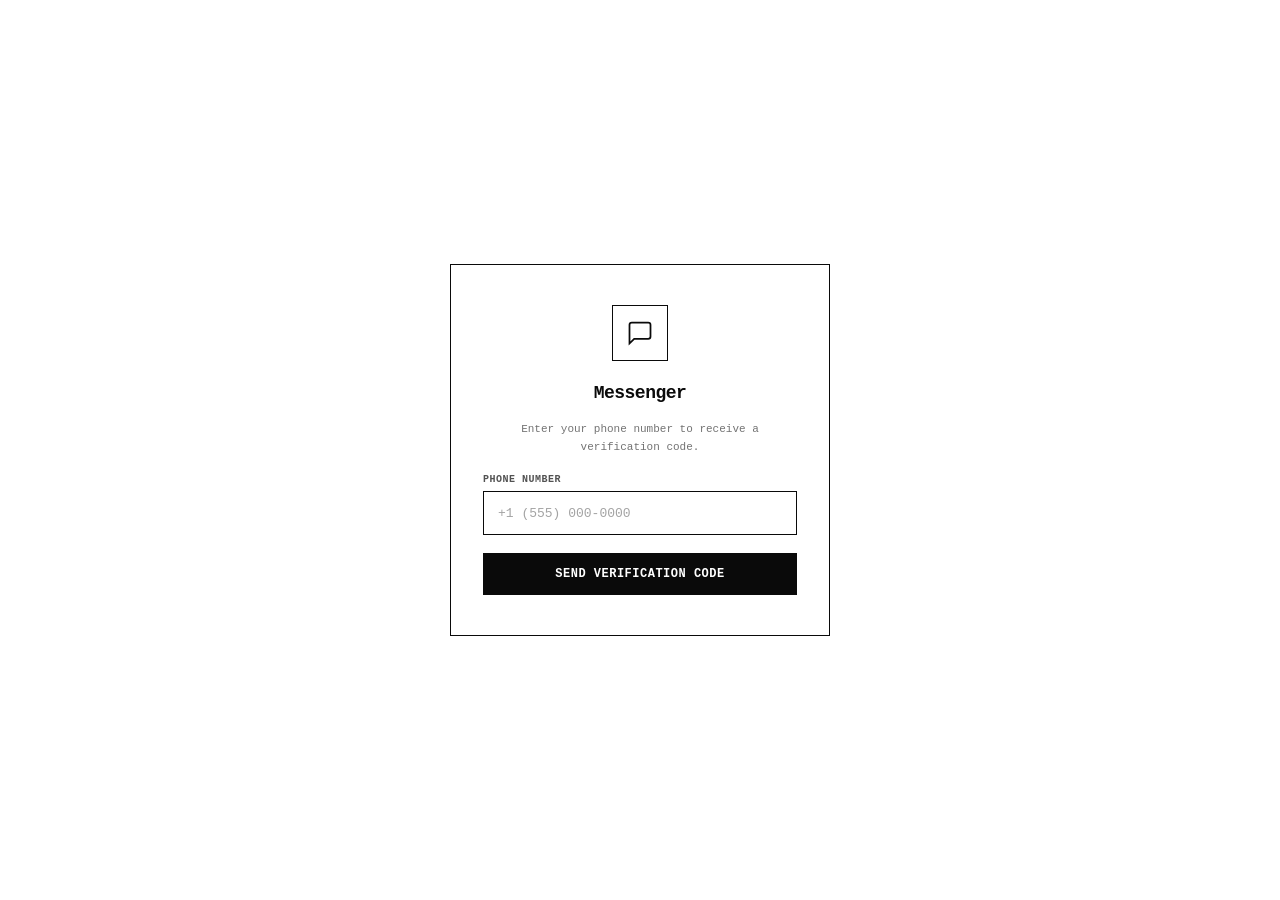
==== ui/index.html @ 7caa470c "dumps 2" ====
<!DOCTYPE html>
<html lang="en">
<head>
  <meta charset="UTF-8">
  <meta name="viewport" content="width=device-width, initial-scale=1.0">
  <title>Messenger — Lo-Fi Wireframe</title>
  <link rel="stylesheet" href="styles.css">
</head>
<body>

<div class="app" id="app">

  <!-- ═══ Toast Notification ═══ -->
  <div class="toast" id="toast">
    <div class="toast-avatar">A</div>
    <div class="toast-body">
      <div class="toast-name">Alice</div>
      <div class="toast-msg">Hey, are you free later?</div>
    </div>
  </div>

  <!-- ═══ OVERLAY: Login ═══ -->
  <div class="overlay" id="overlay-login">
    <div class="overlay-card">
      <div class="overlay-logo">
        <svg viewBox="0 0 24 24"><path d="M21 15a2 2 0 0 1-2 2H7l-4 4V5a2 2 0 0 1 2-2h14a2 2 0 0 1 2 2z"/></svg>
      </div>
      <div class="overlay-title">Messenger</div>
      <div class="overlay-subtitle">Enter your phone number to receive a verification code.</div>
      <div class="overlay-field">
        <label>Phone Number</label>
        <input class="input" type="tel" id="phone-input" placeholder="+1 (555) 000-0000" maxlength="20">
      </div>
      <button class="btn btn-full" id="btn-send-code">Send Verification Code</button>
    </div>
  </div>

  <!-- ═══ OVERLAY: Verify ═══ -->
  <div class="overlay hidden" id="overlay-verify">
    <button class="icon-btn overlay-back" id="btn-verify-back">
      <svg viewBox="0 0 24 24"><polyline points="15 18 9 12 15 6"/></svg>
    </button>
    <div class="overlay-card">
      <div class="overlay-title">Verification</div>
      <div class="overlay-subtitle">A code was sent to<br><strong id="verify-phone-display">+1 (555) 000-0000</strong></div>
      <div class="overlay-field">
        <label>Enter 6-Digit Code</label>
        <input class="input input-center" type="text" id="code-input" placeholder="000000" maxlength="6">
      </div>
      <button class="btn btn-full" id="btn-verify">Verify</button>
      <div class="overlay-subtitle">Didn't receive it? <span class="link" id="resend-link">Resend</span></div>
    </div>
  </div>

  <!-- ═══ OVERLAY: Profile Setup ═══ -->
  <div class="overlay hidden" id="overlay-profile">
    <div class="overlay-card">
      <div class="overlay-title">Profile Setup</div>
      <div class="photo-placeholder">
        <svg viewBox="0 0 24 24"><path d="M23 19a2 2 0 0 1-2 2H3a2 2 0 0 1-2-2V8a2 2 0 0 1 2-2h4l2-3h6l2 3h4a2 2 0 0 1 2 2z"/><circle cx="12" cy="13" r="4"/></svg>
        <span>Add Photo</span>
      </div>
      <div class="overlay-field">
        <label>Your Name</label>
        <input class="input" type="text" id="name-input" placeholder="John Doe">
      </div>
      <div class="overlay-field">
        <label>Status (optional)</label>
        <input class="input" type="text" id="status-input" placeholder="Available">
      </div>
      <button class="btn btn-full" id="btn-done-setup">Done</button>
    </div>
  </div>

  <!-- ═══ OVERLAY: Call ═══ -->
  <div class="overlay hidden" id="overlay-call">
    <div class="call-container">
      <div class="avatar-lg" id="call-avatar">A</div>
      <div class="call-name-display" id="call-name">Alice</div>
      <div class="call-status-display" id="call-status">Calling...</div>
      <div class="call-timer-display hidden" id="call-timer">00:00</div>
      <div class="call-controls">
        <div class="call-ctrl" id="ctrl-mute">
          <svg viewBox="0 0 24 24"><path d="M12 1a3 3 0 0 0-3 3v8a3 3 0 0 0 6 0V4a3 3 0 0 0-3-3z"/><path d="M19 10v2a7 7 0 0 1-14 0v-2"/><line x1="12" y1="19" x2="12" y2="23"/><line x1="8" y1="23" x2="16" y2="23"/></svg>
          <span>Mute</span>
        </div>
        <div class="call-ctrl" id="ctrl-speaker">
          <svg viewBox="0 0 24 24"><polygon points="11 5 6 9 2 9 2 15 6 15 11 19 11 5"/><path d="M19.07 4.93a10 10 0 0 1 0 14.14M15.54 8.46a5 5 0 0 1 0 7.07"/></svg>
          <span>Speaker</span>
        </div>
        <div class="call-ctrl end" id="ctrl-end">
          <svg viewBox="0 0 24 24"><path d="M10.68 13.31a16 16 0 0 0 3.41 2.6l1.27-1.27a2 2 0 0 1 2.11-.45c.91.34 1.85.57 2.81.7A2 2 0 0 1 22 17v3a2 2 0 0 1-2.18 2 19.79 19.79 0 0 1-8.63-3.07 19.5 19.5 0 0 1-6-6 19.79 19.79 0 0 1-3.07-8.67A2 2 0 0 1 4.11 2h3a2 2 0 0 1 2 1.72c.13.96.36 1.9.7 2.81a2 2 0 0 1-.45 2.11L8.09 9.91a16 16 0 0 0 2.59 3.4z" transform="rotate(135 12 12)"/></svg>
          <span>End</span>
        </div>
      </div>
    </div>
  </div>

  <!-- ═══ MAIN LAYOUT ═══ -->
  <div class="main-layout hidden" id="main-layout">

    <!-- ── Sidebar ── -->
    <aside class="sidebar">
      <div class="sidebar-header">
        <div class="sidebar-user" id="sidebar-user" title="Your profile">Y</div>
        <span class="sidebar-title">Chats</span>
        <button class="icon-btn" id="btn-new-chat" title="New Chat">
          <svg viewBox="0 0 24 24"><line x1="12" y1="5" x2="12" y2="19"/><line x1="5" y1="12" x2="19" y2="12"/></svg>
        </button>
        <button class="icon-btn" id="btn-settings" title="Settings">
          <svg viewBox="0 0 24 24"><circle cx="12" cy="12" r="3"/><path d="M19.4 15a1.65 1.65 0 0 0 .33 1.82l.06.06a2 2 0 1 1-2.83 2.83l-.06-.06a1.65 1.65 0 0 0-1.82-.33 1.65 1.65 0 0 0-1 1.51V21a2 2 0 0 1-4 0v-.09A1.65 1.65 0 0 0 9 19.4a1.65 1.65 0 0 0-1.82.33l-.06.06a2 2 0 1 1-2.83-2.83l.06-.06A1.65 1.65 0 0 0 4.68 15a1.65 1.65 0 0 0-1.51-1H3a2 2 0 0 1 0-4h.09A1.65 1.65 0 0 0 4.6 9a1.65 1.65 0 0 0-.33-1.82l-.06-.06a2 2 0 1 1 2.83-2.83l.06.06A1.65 1.65 0 0 0 9 4.68a1.65 1.65 0 0 0 1-1.51V3a2 2 0 0 1 4 0v.09a1.65 1.65 0 0 0 1 1.51 1.65 1.65 0 0 0 1.82-.33l.06-.06a2 2 0 1 1 2.83 2.83l-.06.06A1.65 1.65 0 0 0 19.4 9a1.65 1.65 0 0 0 1.51 1H21a2 2 0 0 1 0 4h-.09a1.65 1.65 0 0 0-1.51 1z"/></svg>
        </button>
      </div>
      <div class="sidebar-search">
        <input class="search-input" id="chat-search" placeholder="Search chats...">
      </div>
      <div class="sidebar-list" id="chat-list"></div>
    </aside>

    <!-- ── Panel ── -->
    <main class="panel" id="panel">

      <!-- Empty State -->
      <div class="panel-view active" id="view-empty">
        <div class="empty-state">
          <svg viewBox="0 0 24 24"><path d="M21 15a2 2 0 0 1-2 2H7l-4 4V5a2 2 0 0 1 2-2h14a2 2 0 0 1 2 2z"/></svg>
          <span>Select a conversation to start messaging</span>
        </div>
      </div>

      <!-- Chat View -->
      <div class="panel-view" id="view-chat">
        <div class="panel-header">
          <div class="panel-header-info" id="chat-header-info">
            <div class="avatar-sm" id="chat-avatar">A</div>
            <div>
              <div class="panel-header-name" id="chat-name">Alice</div>
              <div class="panel-header-status">online</div>
            </div>
          </div>
          <div class="panel-header-actions">
            <button class="icon-btn" id="btn-voice-call" title="Voice Call">
              <svg viewBox="0 0 24 24"><path d="M22 16.92v3a2 2 0 0 1-2.18 2 19.79 19.79 0 0 1-8.63-3.07 19.5 19.5 0 0 1-6-6 19.79 19.79 0 0 1-3.07-8.67A2 2 0 0 1 4.11 2h3a2 2 0 0 1 2 1.72c.127.96.361 1.903.7 2.81a2 2 0 0 1-.45 2.11L8.09 9.91a16 16 0 0 0 6 6l1.27-1.27a2 2 0 0 1 2.11-.45c.907.339 1.85.573 2.81.7A2 2 0 0 1 22 16.92z"/></svg>
            </button>
            <button class="icon-btn" id="btn-video-call" title="Video Call">
              <svg viewBox="0 0 24 24"><polygon points="23 7 16 12 23 17 23 7"/><rect x="1" y="5" width="15" height="14" rx="2"/></svg>
            </button>
            <button class="icon-btn" id="btn-chat-info" title="Info">
              <svg viewBox="0 0 24 24"><circle cx="12" cy="12" r="10"/><line x1="12" y1="16" x2="12" y2="12"/><line x1="12" y1="8" x2="12.01" y2="8"/></svg>
            </button>
          </div>
        </div>
        <div class="chat-messages" id="chat-messages"></div>
        <div class="emoji-picker" id="emoji-picker"><div class="emoji-grid" id="emoji-grid"></div></div>
        <div class="attach-menu" id="attach-menu">
          <div class="attach-option" id="attach-photo">
            <svg viewBox="0 0 24 24"><rect x="3" y="3" width="18" height="18" rx="2"/><circle cx="8.5" cy="8.5" r="1.5"/><polyline points="21 15 16 10 5 21"/></svg>
            Photo
          </div>
          <div class="attach-option" id="attach-video">
            <svg viewBox="0 0 24 24"><polygon points="23 7 16 12 23 17 23 7"/><rect x="1" y="5" width="15" height="14" rx="2"/></svg>
            Video
          </div>
          <div class="attach-option" id="attach-document">
            <svg viewBox="0 0 24 24"><path d="M14 2H6a2 2 0 0 0-2 2v16a2 2 0 0 0 2 2h12a2 2 0 0 0 2-2V8z"/><polyline points="14 2 14 8 20 8"/><line x1="16" y1="13" x2="8" y2="13"/><line x1="16" y1="17" x2="8" y2="17"/></svg>
            Document
          </div>
        </div>
        <div class="chat-input-bar">
          <button class="icon-btn" id="btn-attach" title="Attach">
            <svg viewBox="0 0 24 24" style="width:16px;height:16px;"><line x1="12" y1="5" x2="12" y2="19"/><line x1="5" y1="12" x2="19" y2="12"/></svg>
          </button>
          <input class="chat-input" id="msg-input" placeholder="Type a message...">
          <button class="icon-btn" id="btn-emoji" title="Emoji">
            <svg viewBox="0 0 24 24" style="width:16px;height:16px;"><circle cx="12" cy="12" r="10"/><path d="M8 14s1.5 2 4 2 4-2 4-2"/><line x1="9" y1="9" x2="9.01" y2="9"/><line x1="15" y1="9" x2="15.01" y2="9"/></svg>
          </button>
          <button class="icon-btn hidden" id="btn-mic" title="Hold to record">
            <svg viewBox="0 0 24 24" style="width:16px;height:16px;"><path d="M12 1a3 3 0 0 0-3 3v8a3 3 0 0 0 6 0V4a3 3 0 0 0-3-3z"/><path d="M19 10v2a7 7 0 0 1-14 0v-2"/><line x1="12" y1="19" x2="12" y2="23"/><line x1="8" y1="23" x2="16" y2="23"/></svg>
          </button>
          <div class="recording-indicator" id="rec-indicator">
            <div class="rec-dot"></div>
            <span>0:00</span>
            <div class="rec-wave" id="rec-wave"></div>
            <button class="icon-btn" id="btn-cancel-rec" title="Cancel" style="width:28px;height:28px;">
              <svg viewBox="0 0 24 24" style="width:14px;height:14px;"><line x1="18" y1="6" x2="6" y2="18"/><line x1="6" y1="6" x2="18" y2="18"/></svg>
            </button>
          </div>
          <button class="send-btn disabled" id="send-btn" title="Send">
            <svg viewBox="0 0 24 24"><line x1="22" y1="2" x2="11" y2="13"/><polygon points="22 2 15 22 11 13 2 9 22 2"/></svg>
          </button>
        </div>
      </div>

      <!-- New Chat View -->
      <div class="panel-view" id="view-new-chat">
        <div class="panel-header">
          <button class="icon-btn" id="btn-back-new-chat">
            <svg viewBox="0 0 24 24"><polyline points="15 18 9 12 15 6"/></svg>
          </button>
          <span class="panel-header-name">New Chat</span>
        </div>
        <div class="panel-search">
          <input class="search-input" id="contact-search" placeholder="Search contacts...">
        </div>
        <div class="list-action" id="btn-new-group">
          <svg viewBox="0 0 24 24"><path d="M17 21v-2a4 4 0 0 0-4-4H5a4 4 0 0 0-4 4v2"/><circle cx="9" cy="7" r="4"/><path d="M23 21v-2a4 4 0 0 0-3-3.87"/><path d="M16 3.13a4 4 0 0 1 0 7.75"/></svg>
          New Group
        </div>
        <div class="panel-list" id="contact-list"></div>
      </div>

      <!-- Group Create View -->
      <div class="panel-view" id="view-group-create">
        <div class="panel-header">
          <button class="icon-btn" id="btn-back-group-create">
            <svg viewBox="0 0 24 24"><polyline points="15 18 9 12 15 6"/></svg>
          </button>
          <span class="panel-header-name">Add Participants</span>
        </div>
        <div class="panel-search">
          <input class="search-input" id="group-search" placeholder="Search contacts...">
        </div>
        <div class="panel-list" id="group-contact-list"></div>
        <div class="selected-bar" id="group-selected-bar">
          <span id="group-selected-count">0 selected</span>
          <button class="btn btn-sm" id="btn-group-next">Next</button>
        </div>
      </div>

      <!-- Group Name View -->
      <div class="panel-view" id="view-group-name">
        <div class="panel-header">
          <button class="icon-btn" id="btn-back-group-name">
            <svg viewBox="0 0 24 24"><polyline points="15 18 9 12 15 6"/></svg>
          </button>
          <span class="panel-header-name">Group Details</span>
        </div>
        <div class="empty-state" style="justify-content:flex-start;padding-top:60px;">
          <div class="photo-placeholder">
            <svg viewBox="0 0 24 24"><path d="M23 19a2 2 0 0 1-2 2H3a2 2 0 0 1-2-2V8a2 2 0 0 1 2-2h4l2-3h6l2 3h4a2 2 0 0 1 2 2z"/><circle cx="12" cy="13" r="4"/></svg>
            <span>Group Icon</span>
          </div>
          <div class="overlay-field" style="width:260px;margin-top:20px;">
            <label>Group Name</label>
            <input class="input" type="text" id="group-name-input" placeholder="e.g. Project Team">
          </div>
          <div class="overlay-field" style="width:260px;">
            <label>Description (optional)</label>
            <input class="input" type="text" id="group-desc-input" placeholder="What's this group about?">
          </div>
          <button class="btn btn-full" style="width:260px;" id="btn-create-group">Create Group</button>
        </div>
      </div>

      <!-- Info View (Contact or Group) -->
      <div class="panel-view" id="view-info">
        <div class="panel-header">
          <button class="icon-btn" id="btn-back-info">
            <svg viewBox="0 0 24 24"><polyline points="15 18 9 12 15 6"/></svg>
          </button>
          <span class="panel-header-name" id="info-title">Info</span>
        </div>
        <div class="settings-scroll" id="info-content"></div>
        <div style="padding:16px;" id="info-footer"></div>
      </div>

      <!-- Settings View -->
      <div class="panel-view" id="view-settings">
        <div class="panel-header">
          <button class="icon-btn" id="btn-back-settings">
            <svg viewBox="0 0 24 24"><polyline points="15 18 9 12 15 6"/></svg>
          </button>
          <span class="panel-header-name">Settings</span>
        </div>
        <div class="settings-scroll">
          <div class="settings-section" id="settings-profile-card">
            <div class="settings-profile">
              <div class="avatar" id="settings-avatar">Y</div>
              <div>
                <div class="settings-name" id="settings-name">You</div>
                <div class="settings-status-text" id="settings-status">Available</div>
              </div>
            </div>
          </div>
          <div class="section-label">Privacy</div>
          <div class="settings-item"><span class="settings-label">Last Seen</span><span class="settings-value">Everyone</span></div>
          <div class="settings-item"><span class="settings-label">Read Receipts</span><div class="toggle on" data-toggle></div></div>
          <div class="settings-item" id="btn-blocked">
            <span class="settings-label">Blocked Contacts</span>
            <svg viewBox="0 0 24 24"><polyline points="9 18 15 12 9 6"/></svg>
          </div>
          <div class="section-label">Notifications</div>
          <div class="settings-item"><span class="settings-label">Message Notifications</span><div class="toggle on" data-toggle></div></div>
          <div class="settings-item"><span class="settings-label">Show Preview</span><div class="toggle on" data-toggle></div></div>
          <div class="settings-item"><span class="settings-label">Sound</span><div class="toggle on" data-toggle></div></div>
          <div class="section-label">Storage & Data</div>
          <div class="settings-item"><span class="settings-label">Media Auto-Download</span><div class="toggle" data-toggle></div></div>
          <div class="settings-item"><span class="settings-label">Storage Used</span><span class="settings-value">1.2 GB</span></div>
          <div class="settings-item"><span class="settings-label">Network Usage</span><span class="settings-value">348 MB this month</span></div>
          <div class="section-label">Account</div>
          <div class="settings-item" id="btn-logout"><span class="settings-label" style="font-weight:bold;">Log Out</span></div>
          <div style="height:24px;"></div>
        </div>
      </div>

      <!-- Profile Edit View -->
      <div class="panel-view" id="view-profile-edit">
        <div class="panel-header">
          <button class="icon-btn" id="btn-back-profile-edit">
            <svg viewBox="0 0 24 24"><polyline points="15 18 9 12 15 6"/></svg>
          </button>
          <span class="panel-header-name">Edit Profile</span>
        </div>
        <div class="empty-state" style="justify-content:flex-start;padding-top:60px;">
          <div class="photo-placeholder">
            <svg viewBox="0 0 24 24"><path d="M23 19a2 2 0 0 1-2 2H3a2 2 0 0 1-2-2V8a2 2 0 0 1 2-2h4l2-3h6l2 3h4a2 2 0 0 1 2 2z"/><circle cx="12" cy="13" r="4"/></svg>
            <span>Change Photo</span>
          </div>
          <div class="overlay-field" style="width:300px;margin-top:20px;">
            <label>Name</label>
            <input class="input" type="text" id="edit-name" placeholder="Your name">
          </div>
          <div class="overlay-field" style="width:300px;">
            <label>Status</label>
            <input class="input" type="text" id="edit-status" placeholder="Your status">
          </div>
          <button class="btn btn-full" style="width:300px;" id="btn-save-profile">Save</button>
        </div>
      </div>

      <!-- Blocked Contacts View -->
      <div class="panel-view" id="view-blocked">
        <div class="panel-header">
          <button class="icon-btn" id="btn-back-blocked">
            <svg viewBox="0 0 24 24"><polyline points="15 18 9 12 15 6"/></svg>
          </button>
          <span class="panel-header-name">Blocked Contacts</span>
        </div>
        <div class="empty-state">
          <svg viewBox="0 0 24 24"><circle cx="12" cy="12" r="10"/><line x1="4.93" y1="4.93" x2="19.07" y2="19.07"/></svg>
          <span>No blocked contacts</span>
        </div>
      </div>

    </main>
  </div>
</div>

<script src="app.js"></script>
</body>
</html>
---- ui/styles.css ----
/* ════════════════════════════════════════════
   Variables & Reset
   ════════════════════════════════════════════ */
:root {
  /* Strict B&W Palette with subtle grays for depth */
  --black: #0a0a0a;
  --white: #ffffff;
  --gray-50: #fafafa;
  --gray-100: #f4f4f4;
  --gray-200: #e5e5e5;
  --gray-300: #d4d4d4;
  --gray-400: #a3a3a3;
  --gray-500: #737373;
  --gray-600: #525252;
  --gray-700: #404040;
  --gray-800: #262626;
  
  /* Typography */
  --font-mono: 'SF Mono', 'Fira Code', 'JetBrains Mono', 'Courier New', monospace;
  
  /* Layout & Effects */
  --border: 1.5px solid var(--black);
  --border-light: 1px solid var(--gray-200);
  --transition: 150ms cubic-bezier(0.4, 0, 0.2, 1);
}

*, *::before, *::after { box-sizing: border-box; margin: 0; padding: 0; }
html, body { height: 100%; overflow: hidden; }
body {
  font-family: var(--font-mono);
  font-size: 13px;
  color: var(--black);
  background: var(--gray-100);
  -webkit-font-smoothing: antialiased;
  -moz-osx-font-smoothing: grayscale;
}

/* Custom Scrollbars */
::-webkit-scrollbar { width: 6px; height: 6px; }
::-webkit-scrollbar-track { background: transparent; }
::-webkit-scrollbar-thumb { background: var(--gray-300); border-radius: 3px; }
::-webkit-scrollbar-thumb:hover { background: var(--gray-400); }

/* ════════════════════════════════════════════
   App Shell
   ════════════════════════════════════════════ */
.app { width: 100%; height: 100%; position: relative; overflow: hidden; }
.hidden { display: none !important; }

/* ════════════════════════════════════════════
   Overlays (Login, Verify, Profile, Call)
   ════════════════════════════════════════════ */
.overlay {
  position: absolute; inset: 0; background: var(--white); z-index: 50;
  display: flex; align-items: center; justify-content: center;
}
.overlay-card {
  width: 380px; padding: 40px 32px; border: var(--border);
  display: flex; flex-direction: column; align-items: center; gap: 18px;
  background: var(--white);
}
.overlay-logo {
  width: 56px; height: 56px; border: var(--border);
  display: flex; align-items: center; justify-content: center; margin-bottom: 4px;
}
.overlay-logo svg { width: 28px; height: 28px; stroke: var(--black); fill: none; stroke-width: 1.5; }
.overlay-title { font-size: 18px; font-weight: 700; letter-spacing: -0.5px; }
.overlay-subtitle { font-size: 11px; color: var(--gray-500); text-align: center; line-height: 1.6; }
.overlay-field { width: 100%; display: flex; flex-direction: column; gap: 6px; }
.overlay-field label {
  font-size: 10px; font-weight: 700; text-transform: uppercase; letter-spacing: 0.5px; color: var(--gray-600);
}
.overlay-back { position: absolute; top: 20px; left: 20px; }

.photo-placeholder {
  width: 80px; height: 80px; border: 1.5px dashed var(--gray-400);
  display: flex; flex-direction: column; align-items: center; justify-content: center;
  gap: 4px; cursor: pointer; background: var(--gray-50);
  font-size: 10px; color: var(--gray-500); transition: all var(--transition);
}
.photo-placeholder:hover { border-color: var(--black); color: var(--black); }
.photo-placeholder svg { width: 18px; height: 18px; stroke: currentColor; fill: none; stroke-width: 1.5; }

.link { text-decoration: underline; cursor: pointer; text-underline-offset: 3px; transition: color var(--transition); }
.link:hover { color: var(--gray-600); }

/* ════════════════════════════════════════════
   Buttons
   ════════════════════════════════════════════ */
.btn {
  height: 42px; border: var(--border); background: var(--black); color: var(--white);
  cursor: pointer; font-family: inherit; font-size: 12px; font-weight: 600;
  text-transform: uppercase; letter-spacing: 0.5px;
  display: flex; align-items: center; justify-content: center;
  transition: all var(--transition); padding: 0 20px;
}
.btn:hover { background: var(--gray-800); }
.btn:active { transform: scale(0.98); }

.btn-outline { background: var(--white); color: var(--black); }
.btn-outline:hover { background: var(--gray-50); }
.btn-outline:active { background: var(--gray-100); }

.btn-sm { height: 34px; font-size: 11px; padding: 0 14px; }
.btn-full { width: 100%; }
.btn-danger { background: var(--black); color: var(--white); }

.icon-btn {
  width: 36px; height: 36px; border: var(--border-light); background: var(--white);
  cursor: pointer; display: flex; align-items: center; justify-content: center;
  flex-shrink: 0; transition: all var(--transition);
}
.icon-btn:hover { background: var(--gray-50); border-color: var(--black); }
.icon-btn:active { background: var(--gray-100); }
.icon-btn svg { width: 18px; height: 18px; stroke: var(--black); fill: none; stroke-width: 1.5; }

/* ════════════════════════════════════════════
   Inputs
   ════════════════════════════════════════════ */
.input {
  height: 44px; border: var(--border); padding: 0 14px;
  font-family: inherit; font-size: 13px; outline: none;
  background: var(--white); width: 100%; transition: all var(--transition);
}
.input:focus { border-color: var(--black); box-shadow: 0 0 0 3px var(--gray-200); }
.input::placeholder { color: var(--gray-400); }

.input-center { text-align: center; font-size: 22px; letter-spacing: 12px; font-weight: 600; }

.search-input {
  width: 100%; height: 36px; border: var(--border-light); padding: 0 12px;
  font-family: inherit; font-size: 12px; outline: none; background: var(--white);
  transition: all var(--transition);
}
.search-input:focus { border-color: var(--black); box-shadow: 0 0 0 3px var(--gray-100); }
.search-input::placeholder { color: var(--gray-400); }

/* ════════════════════════════════════════════
   Main Layout — Sidebar + Panel
   ════════════════════════════════════════════ */
.main-layout { display: flex; width: 100%; height: 100%; }

/* ── Sidebar ── */
.sidebar {
  width: 340px; min-width: 340px; height: 100%; background: var(--white);
  border-right: var(--border); display: flex; flex-direction: column;
}
.sidebar-header {
  height: 56px; border-bottom: var(--border);
  display: flex; align-items: center; padding: 0 14px; gap: 12px;
}
.sidebar-user {
  width: 34px; height: 34px; border: var(--border);
  display: flex; align-items: center; justify-content: center;
  font-size: 13px; font-weight: 700; background: var(--gray-50); flex-shrink: 0;
  cursor: pointer; transition: background var(--transition);
}
.sidebar-user:hover { background: var(--gray-100); }
.sidebar-title { flex: 1; font-weight: 700; font-size: 15px; letter-spacing: -0.5px; }
.sidebar-search { padding: 10px 14px; border-bottom: var(--border-light); }
.sidebar-list { flex: 1; overflow-y: auto; }

/* ── Panel ── */
.panel {
  flex: 1; height: 100%; background: var(--white);
  position: relative; display: flex; flex-direction: column; overflow: hidden;
}
.panel-view {
  display: none; flex-direction: column; width: 100%; height: 100%; position: absolute;
  top: 0; left: 0; background: var(--white);
}
.panel-view.active { display: flex; z-index: 1; }

.panel-header {
  height: 56px; border-bottom: var(--border);
  display: flex; align-items: center; padding: 0 16px; flex-shrink: 0; gap: 10px;
}
.panel-header-info { display: flex; align-items: center; gap: 12px; flex: 1; min-width: 0; cursor: pointer; }
.panel-header-name { font-weight: 700; font-size: 14px; white-space: nowrap; overflow: hidden; text-overflow: ellipsis; }
.panel-header-status { font-size: 10px; color: var(--gray-500); text-transform: uppercase; letter-spacing: 0.5px; }
.panel-header-actions { display: flex; gap: 6px; flex-shrink: 0; }
.panel-search { padding: 10px 16px; border-bottom: var(--border-light); }

/* ════════════════════════════════════════════
   Chat List Items
   ════════════════════════════════════════════ */
.chat-item {
  height: 76px; border-bottom: var(--border-light);
  display: flex; align-items: center; padding: 0 16px; gap: 14px;
  cursor: pointer; transition: background var(--transition);
}
.chat-item:hover { background: var(--gray-50); }
.chat-item.active { 
  background: var(--gray-100); 
  border-left: 3px solid var(--black); 
  padding-left: 13px; /* Compensate for border */
}

.avatar {
  width: 48px; height: 48px; border: var(--border); flex-shrink: 0;
  display: flex; align-items: center; justify-content: center;
  font-size: 15px; font-weight: 700; background: var(--gray-50); text-transform: uppercase;
}
.avatar-sm { width: 36px; height: 36px; border: 1px solid var(--black); font-size: 12px; }
.avatar-lg { width: 80px; height: 80px; border: 2px solid var(--black); font-size: 28px; }

.chat-item-body { flex: 1; min-width: 0; }
.chat-item-name { font-weight: 700; font-size: 13px; }
.chat-item-preview {
  font-size: 11px; color: var(--gray-500); margin-top: 3px;
  white-space: nowrap; overflow: hidden; text-overflow: ellipsis;
}
.chat-item-meta { text-align: right; flex-shrink: 0; font-size: 10px; color: var(--gray-400); }

.unread-badge {
  min-width: 20px; height: 20px; padding: 0 6px; background: var(--black); color: var(--white);
  border-radius: 10px; display: flex; align-items: center; justify-content: center;
  font-size: 10px; font-weight: 700; margin-left: auto; margin-top: 4px;
}

/* ════════════════════════════════════════════
   Chat Messages
   ════════════════════════════════════════════ */
.chat-messages { flex: 1; overflow-y: auto; padding: 16px 20px; background: var(--gray-50); }

.msg-row { display: flex; padding: 4px 0; gap: 10px; align-items: flex-end; }
.msg-row.sent { justify-content: flex-end; }
.msg-row.received { justify-content: flex-start; }

.msg-bubble {
  max-width: 65%; padding: 10px 14px; font-size: 13px; line-height: 1.6; word-wrap: break-word;
}
.msg-row.sent .msg-bubble { background: var(--black); color: var(--white); }
.msg-row.received .msg-bubble { background: var(--white); color: var(--black); border: var(--border-light); }

.msg-sender { font-size: 10px; font-weight: 700; margin-bottom: 3px; text-transform: uppercase; letter-spacing: 0.5px; }
.msg-time { font-size: 9px; color: var(--gray-400); margin-top: 4px; text-align: right; }
.msg-row.sent .msg-time { color: var(--gray-500); }

.msg-media {
  width: 220px; height: 140px; border: var(--border-light);
  display: flex; align-items: center; justify-content: center;
  font-size: 11px; color: var(--gray-500); background: var(--gray-100);
}
.msg-row.sent .msg-media { background: var(--gray-800); color: var(--gray-400); border-color: var(--gray-700); }

.msg-voice {
  width: 220px; height: 40px; border: var(--border-light);
  display: flex; align-items: center; gap: 10px; padding: 0 12px;
  font-size: 10px; background: var(--gray-100);
}
.msg-row.sent .msg-voice { background: var(--gray-800); color: var(--gray-400); border-color: var(--gray-700); }
.voice-bars { display: flex; gap: 3px; align-items: center; flex: 1; }
.voice-bar { width: 2px; background: var(--black); border-radius: 1px; }
.msg-row.sent .voice-bar { background: var(--gray-400); }
.msg-voice svg { width: 14px; height: 14px; stroke: currentColor; fill: none; stroke-width: 1.5; flex-shrink: 0; }

/* ════════════════════════════════════════════
   Chat Input Bar
   ════════════════════════════════════════════ */
.chat-input-bar {
  height: 60px; border-top: var(--border);
  display: flex; align-items: center; padding: 0 10px; gap: 8px;
  flex-shrink: 0; background: var(--white); position: relative;
}
.chat-input {
  flex: 1; height: 40px; border: var(--border-light); padding: 0 14px;
  font-family: inherit; font-size: 13px; outline: none; background: var(--white);
  transition: all var(--transition);
}
.chat-input:focus { border-color: var(--black); border-width: 1.5px; }
.chat-input::placeholder { color: var(--gray-400); }

.send-btn {
  width: 40px; height: 40px; background: var(--black); border: 1px solid var(--black);
  cursor: pointer; display: flex; align-items: center; justify-content: center;
  transition: all var(--transition); flex-shrink: 0;
}
.send-btn:hover { background: var(--gray-800); }
.send-btn:active { transform: scale(0.95); }
.send-btn.disabled { opacity: 0.2; cursor: default; pointer-events: none; }
.send-btn svg { width: 16px; height: 16px; stroke: var(--white); fill: none; stroke-width: 2; }

/* ── Emoji Picker ── */
.emoji-picker {
  position: absolute; bottom: 62px; left: 16px; right: 16px;
  height: 140px; border: var(--border); background: var(--white);
  display: none; padding: 10px; z-index: 10;
}
.emoji-picker.open { display: block; }
.emoji-grid {
  display: grid; grid-template-columns: repeat(10, 1fr);
  gap: 2px; text-align: center; font-size: 18px; line-height: 30px;
}
.emoji-grid span { cursor: pointer; border: 1px solid transparent; transition: border-color var(--transition); }
.emoji-grid span:hover { border-color: var(--black); }

/* ── Attachment Menu ── */
.attach-menu {
  position: absolute; bottom: 64px; left: 16px;
  background: var(--white); border: var(--border);
  z-index: 10; display: none; flex-direction: column; width: 180px;
}
.attach-menu.open { display: flex; }
.attach-option {
  height: 40px; display: flex; align-items: center; padding: 0 14px;
  gap: 12px; cursor: pointer; border-bottom: var(--border-light);
  font-size: 11px; transition: background var(--transition);
}
.attach-option:last-child { border-bottom: none; }
.attach-option:hover { background: var(--gray-50); }
.attach-option:active { background: var(--gray-100); }
.attach-option svg { width: 16px; height: 16px; stroke: var(--black); fill: none; stroke-width: 1.5; }

/* ── Recording Indicator ── */
.recording-indicator {
  display: none; align-items: center; gap: 10px;
  flex: 1; padding: 0 12px; font-size: 11px; font-weight: 600;
}
.recording-indicator.active { display: flex; }
.rec-dot { width: 8px; height: 8px; background: var(--black); border-radius: 50%; animation: pulse 1s infinite; }
@keyframes pulse { 0%,100% { opacity: 1; } 50% { opacity: 0.2; } }

.rec-wave { display: flex; gap: 3px; align-items: center; flex: 1; }
.rec-wave-bar { width: 2px; background: var(--black); border-radius: 1px; animation: wave 0.5s infinite alternate; }
@keyframes wave { 0% { height: 4px; } 100% { height: 18px; } }

/* ════════════════════════════════════════════
   Contact / Group Selection
   ════════════════════════════════════════════ */
.contact-item {
  height: 60px; border-bottom: var(--border-light);
  display: flex; align-items: center; padding: 0 16px; gap: 14px;
  cursor: pointer; transition: background var(--transition);
}
.contact-item:hover { background: var(--gray-50); }
.contact-item.selected { background: var(--gray-100); }

.contact-check {
  width: 22px; height: 22px; border: 1.5px solid var(--black); flex-shrink: 0;
  display: flex; align-items: center; justify-content: center; transition: all var(--transition);
}
.contact-check.checked { background: var(--black); }
.contact-check.checked::after {
  content: ''; width: 6px; height: 10px;
  border: solid var(--white); border-width: 0 2px 2px 0;
  transform: rotate(45deg) translate(-1px, -1px);
}

.panel-list { flex: 1; overflow-y: auto; }
.list-action {
  height: 52px; border-bottom: var(--border);
  display: flex; align-items: center; padding: 0 16px; gap: 14px;
  cursor: pointer; transition: background var(--transition); font-weight: 700; font-size: 13px;
}
.list-action:hover { background: var(--gray-50); }
.list-action svg { width: 18px; height: 18px; stroke: var(--black); fill: none; stroke-width: 1.5; }

.selected-bar {
  height: 52px; border-top: var(--border);
  display: none; align-items: center; justify-content: space-between;
  padding: 0 16px; flex-shrink: 0; background: var(--white);
}
.selected-bar.visible { display: flex; }

/* ════════════════════════════════════════════
   Settings
   ════════════════════════════════════════════ */
.settings-section { padding: 18px 16px; border-bottom: var(--border-light); cursor: pointer; transition: background var(--transition); }
.settings-section:hover { background: var(--gray-50); }
.settings-profile { display: flex; align-items: center; gap: 16px; }
.settings-name { font-weight: 700; font-size: 15px; }
.settings-status-text { font-size: 11px; color: var(--gray-500); margin-top: 3px; }

.section-label {
  font-size: 10px; font-weight: 700; text-transform: uppercase;
  letter-spacing: 0.5px; color: var(--gray-500); padding: 12px 16px 6px;
}
.settings-item {
  height: 50px; border-bottom: var(--border-light);
  display: flex; align-items: center; padding: 0 16px; gap: 14px;
  cursor: pointer; transition: background var(--transition);
}
.settings-item:hover { background: var(--gray-50); }
.settings-label { flex: 1; font-size: 13px; }
.settings-value { font-size: 11px; color: var(--gray-500); }
.settings-item svg { width: 16px; height: 16px; stroke: var(--gray-500); fill: none; stroke-width: 1.5; flex-shrink: 0; }

.toggle {
  width: 44px; height: 24px; border: var(--border); background: var(--white);
  cursor: pointer; position: relative; flex-shrink: 0; transition: background var(--transition);
}
.toggle.on { background: var(--black); }
.toggle::after {
  content: ''; width: 16px; height: 16px; background: var(--white); border: 1.5px solid var(--black);
  position: absolute; top: 3px; left: 3px; transition: all var(--transition);
}
.toggle.on::after { left: 23px; border-color: var(--white); }

.settings-scroll { flex: 1; overflow-y: auto; }

/* ════════════════════════════════════════════
   Group Info
   ════════════════════════════════════════════ */
.group-participant {
  height: 52px; border-bottom: var(--border-light);
  display: flex; align-items: center; padding: 0 16px; gap: 14px;
}
.group-participant-name { flex: 1; font-size: 13px; font-weight: 500; }
.group-role { font-size: 9px; color: var(--gray-600); border: 1px solid var(--gray-300); padding: 2px 8px; text-transform: uppercase; letter-spacing: 0.5px; }

.info-header {
  padding: 32px 16px; display: flex; flex-direction: column;
  align-items: center; gap: 8px; border-bottom: var(--border-light);
}
.info-desc { font-size: 12px; color: var(--gray-600); margin-top: 6px; text-align: center; line-height: 1.5; }

/* ════════════════════════════════════════════
   Call Screen
   ════════════════════════════════════════════ */
.call-container {
  display: flex; flex-direction: column; align-items: center;
  justify-content: center; height: 100%; gap: 12px;
}
.call-controls { display: flex; gap: 28px; margin-top: 56px; }
.call-ctrl {
  width: 64px; height: 64px; border: var(--border); background: var(--white);
  cursor: pointer; display: flex; flex-direction: column;
  align-items: center; justify-content: center; gap: 6px;
  font-size: 9px; text-transform: uppercase; letter-spacing: 0.5px;
  transition: all var(--transition);
}
.call-ctrl:hover { background: var(--gray-50); }
.call-ctrl:active { transform: scale(0.95); }
.call-ctrl svg { width: 22px; height: 22px; stroke: var(--black); fill: none; stroke-width: 1.5; }

.call-ctrl.end { background: var(--black); border-color: var(--black); }
.call-ctrl.end svg { stroke: var(--white); }
.call-ctrl.end:hover { background: var(--gray-800); }

.call-ctrl.active-ctrl { background: var(--black); border-color: var(--black); }
.call-ctrl.active-ctrl svg { stroke: var(--white); }

.call-name-display { font-size: 24px; font-weight: 700; letter-spacing: -0.5px; }
.call-status-display { font-size: 11px; color: var(--gray-500); text-transform: uppercase; letter-spacing: 1px; }
.call-timer-display { font-size: 16px; font-weight: 600; margin-top: 4px; }

/* ════════════════════════════════════════════
   Empty State
   ════════════════════════════════════════════ */
.empty-state {
  flex: 1; display: flex; flex-direction: column;
  align-items: center; justify-content: center; color: var(--gray-400);
  font-size: 12px; gap: 10px; text-transform: uppercase; letter-spacing: 1px;
}
.empty-state svg { width: 48px; height: 48px; stroke: var(--gray-300); fill: none; stroke-width: 1; }

/* ════════════════════════════════════════════
   Toast Notification
   ════════════════════════════════════════════ */
.toast {
  position: absolute; bottom: 24px; right: 24px;
  width: 320px; background: var(--black); color: var(--white);
  border: 1px solid var(--gray-800); display: flex; align-items: center;
  padding: 12px 16px; gap: 12px; z-index: 200; font-size: 12px;
  transform: translateY(100px); opacity: 0;
  transition: all 300ms cubic-bezier(0.16, 1, 0.3, 1);
}
.toast.show { transform: translateY(0); opacity: 1; }

.toast-avatar {
  width: 32px; height: 32px; border: 1px solid var(--gray-600); flex-shrink: 0;
  display: flex; align-items: center; justify-content: center;
  font-size: 11px; font-weight: 700; background: var(--gray-800);
}
.toast-body { flex: 1; min-width: 0; }
.toast-name { font-weight: 700; font-size: 12px; }
.toast-msg { font-size: 11px; color: var(--gray-400); white-space: nowrap; overflow: hidden; text-overflow: ellipsis; margin-top: 2px; }

/* ════════════════════════════════════════════
   Error State
   ════════════════════════════════════════════ */
.error-state {
  padding: 24px; text-align: center; font-size: 12px;
  color: var(--gray-600); line-height: 1.8;
}
.error-state code { 
  background: var(--gray-100); padding: 2px 8px; border: 1px solid var(--gray-200); 
  font-size: 11px;
}
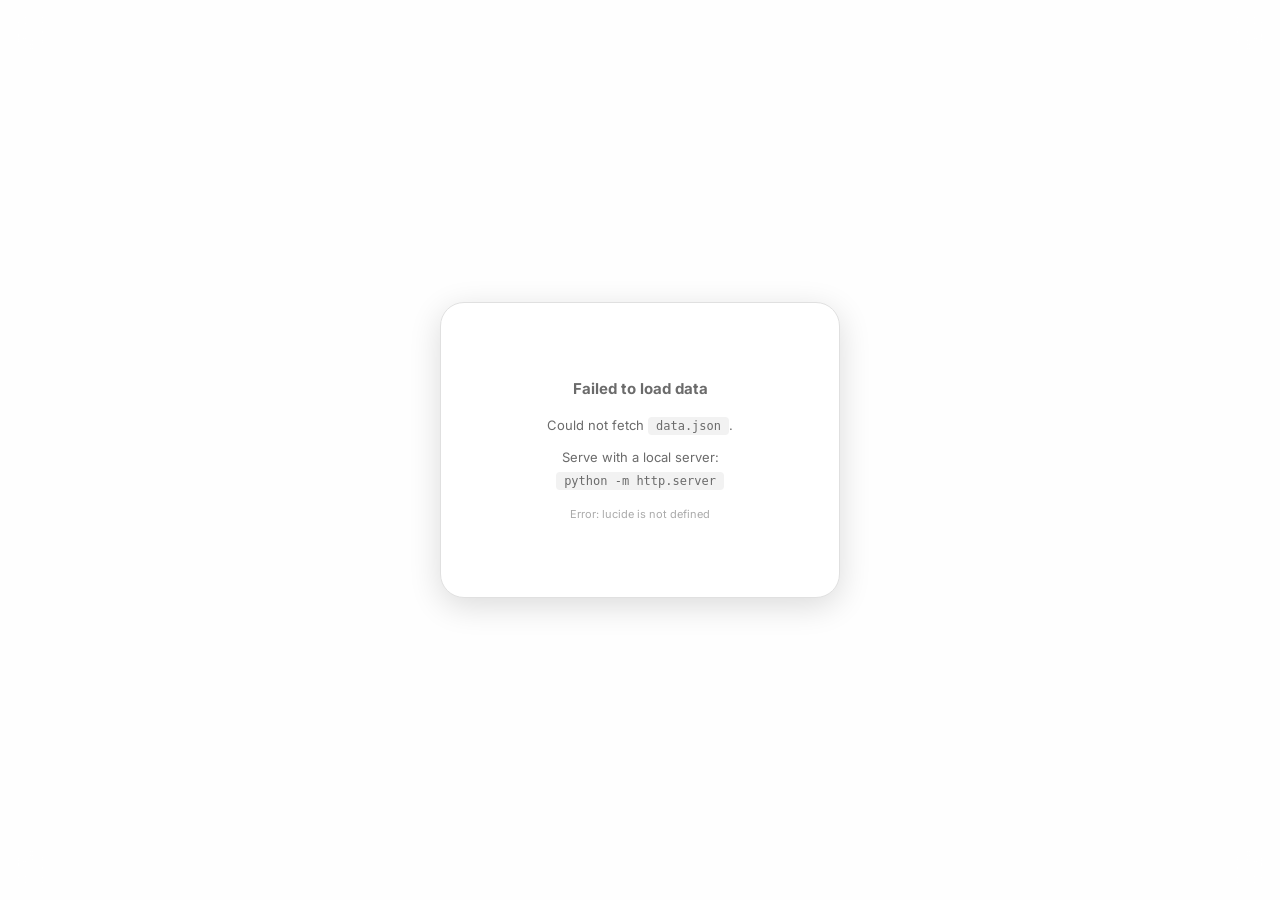
==== commit d54b8970: "ui dumps 5" ====
--- a/ui/index.html
+++ b/ui/index.html
@@ -3,349 +3,38 @@
 <head>
   <meta charset="UTF-8">
   <meta name="viewport" content="width=device-width, initial-scale=1.0">
-  <title>Messenger — Lo-Fi Wireframe</title>
+  <title>Messenger</title>
   <link rel="stylesheet" href="styles.css">
 </head>
 <body>
 
 <div class="app" id="app">
 
-  <!-- ═══ Toast Notification ═══ -->
-  <div class="toast" id="toast">
-    <div class="toast-avatar">A</div>
-    <div class="toast-body">
-      <div class="toast-name">Alice</div>
-      <div class="toast-msg">Hey, are you free later?</div>
-    </div>
+  <!-- ── Global toast (always present) ── -->
+  <div id="partial-toast"></div>
+
+  <!-- ── Auth overlays (login / verify / profile / call) ── -->
+  <div id="partial-overlays"></div>
+
+  <!-- ── Main layout (hidden until login) ── -->
+  <div class="main-layout hidden" id="main-layout">
+    <div id="partial-sidebar"></div>
+
+    <main class="panel" id="panel">
+      <div id="partial-view-empty"></div>
+      <div id="partial-view-chat"></div>
+      <div id="partial-view-new-chat"></div>
+      <div id="partial-view-group"></div>
+      <div id="partial-view-info"></div>
+      <div id="partial-view-settings"></div>
+      <div id="partial-view-profile-edit"></div>
+      <div id="partial-view-blocked"></div>
+    </main>
   </div>
 
-  <!-- ═══ OVERLAY: Login ═══ -->
-  <div class="overlay" id="overlay-login">
-    <div class="overlay-card">
-      <div class="overlay-logo">
-        <svg viewBox="0 0 24 24"><path d="M21 15a2 2 0 0 1-2 2H7l-4 4V5a2 2 0 0 1 2-2h14a2 2 0 0 1 2 2z"/></svg>
-      </div>
-      <div class="overlay-title">Messenger</div>
-      <div class="overlay-subtitle">Enter your phone number to receive a verification code.</div>
-      <div class="overlay-field">
-        <label>Phone Number</label>
-        <input class="input" type="tel" id="phone-input" placeholder="+1 (555) 000-0000" maxlength="20">
-      </div>
-      <button class="btn btn-full" id="btn-send-code">Send Verification Code</button>
-    </div>
-  </div>
-
-  <!-- ═══ OVERLAY: Verify ═══ -->
-  <div class="overlay hidden" id="overlay-verify">
-    <button class="icon-btn overlay-back" id="btn-verify-back">
-      <svg viewBox="0 0 24 24"><polyline points="15 18 9 12 15 6"/></svg>
-    </button>
-    <div class="overlay-card">
-      <div class="overlay-title">Verification</div>
-      <div class="overlay-subtitle">A code was sent to<br><strong id="verify-phone-display">+1 (555) 000-0000</strong></div>
-      <div class="overlay-field">
-        <label>Enter 6-Digit Code</label>
-        <input class="input input-center" type="text" id="code-input" placeholder="000000" maxlength="6">
-      </div>
-      <button class="btn btn-full" id="btn-verify">Verify</button>
-      <div class="overlay-subtitle">Didn't receive it? <span class="link" id="resend-link">Resend</span></div>
-    </div>
-  </div>
-
-  <!-- ═══ OVERLAY: Profile Setup ═══ -->
-  <div class="overlay hidden" id="overlay-profile">
-    <div class="overlay-card">
-      <div class="overlay-title">Profile Setup</div>
-      <div class="photo-placeholder">
-        <svg viewBox="0 0 24 24"><path d="M23 19a2 2 0 0 1-2 2H3a2 2 0 0 1-2-2V8a2 2 0 0 1 2-2h4l2-3h6l2 3h4a2 2 0 0 1 2 2z"/><circle cx="12" cy="13" r="4"/></svg>
-        <span>Add Photo</span>
-      </div>
-      <div class="overlay-field">
-        <label>Your Name</label>
-        <input class="input" type="text" id="name-input" placeholder="John Doe">
-      </div>
-      <div class="overlay-field">
-        <label>Status (optional)</label>
-        <input class="input" type="text" id="status-input" placeholder="Available">
-      </div>
-      <button class="btn btn-full" id="btn-done-setup">Done</button>
-    </div>
-  </div>
-
-  <!-- ═══ OVERLAY: Call ═══ -->
-  <div class="overlay hidden" id="overlay-call">
-    <div class="call-container">
-      <div class="avatar-lg" id="call-avatar">A</div>
-      <div class="call-name-display" id="call-name">Alice</div>
-      <div class="call-status-display" id="call-status">Calling...</div>
-      <div class="call-timer-display hidden" id="call-timer">00:00</div>
-      <div class="call-controls">
-        <div class="call-ctrl" id="ctrl-mute">
-          <svg viewBox="0 0 24 24"><path d="M12 1a3 3 0 0 0-3 3v8a3 3 0 0 0 6 0V4a3 3 0 0 0-3-3z"/><path d="M19 10v2a7 7 0 0 1-14 0v-2"/><line x1="12" y1="19" x2="12" y2="23"/><line x1="8" y1="23" x2="16" y2="23"/></svg>
-          <span>Mute</span>
-        </div>
-        <div class="call-ctrl" id="ctrl-speaker">
-          <svg viewBox="0 0 24 24"><polygon points="11 5 6 9 2 9 2 15 6 15 11 19 11 5"/><path d="M19.07 4.93a10 10 0 0 1 0 14.14M15.54 8.46a5 5 0 0 1 0 7.07"/></svg>
-          <span>Speaker</span>
-        </div>
-        <div class="call-ctrl end" id="ctrl-end">
-          <svg viewBox="0 0 24 24"><path d="M10.68 13.31a16 16 0 0 0 3.41 2.6l1.27-1.27a2 2 0 0 1 2.11-.45c.91.34 1.85.57 2.81.7A2 2 0 0 1 22 17v3a2 2 0 0 1-2.18 2 19.79 19.79 0 0 1-8.63-3.07 19.5 19.5 0 0 1-6-6 19.79 19.79 0 0 1-3.07-8.67A2 2 0 0 1 4.11 2h3a2 2 0 0 1 2 1.72c.13.96.36 1.9.7 2.81a2 2 0 0 1-.45 2.11L8.09 9.91a16 16 0 0 0 2.59 3.4z" transform="rotate(135 12 12)"/></svg>
-          <span>End</span>
-        </div>
-      </div>
-    </div>
-  </div>
-
-  <!-- ═══ MAIN LAYOUT ═══ -->
-  <div class="main-layout hidden" id="main-layout">
-
-    <!-- ── Sidebar ── -->
-    <aside class="sidebar">
-      <div class="sidebar-header">
-        <div class="sidebar-user" id="sidebar-user" title="Your profile">Y</div>
-        <span class="sidebar-title">Chats</span>
-        <button class="icon-btn" id="btn-new-chat" title="New Chat">
-          <svg viewBox="0 0 24 24"><line x1="12" y1="5" x2="12" y2="19"/><line x1="5" y1="12" x2="19" y2="12"/></svg>
-        </button>
-        <button class="icon-btn" id="btn-settings" title="Settings">
-          <svg viewBox="0 0 24 24"><circle cx="12" cy="12" r="3"/><path d="M19.4 15a1.65 1.65 0 0 0 .33 1.82l.06.06a2 2 0 1 1-2.83 2.83l-.06-.06a1.65 1.65 0 0 0-1.82-.33 1.65 1.65 0 0 0-1 1.51V21a2 2 0 0 1-4 0v-.09A1.65 1.65 0 0 0 9 19.4a1.65 1.65 0 0 0-1.82.33l-.06.06a2 2 0 1 1-2.83-2.83l.06-.06A1.65 1.65 0 0 0 4.68 15a1.65 1.65 0 0 0-1.51-1H3a2 2 0 0 1 0-4h.09A1.65 1.65 0 0 0 4.6 9a1.65 1.65 0 0 0-.33-1.82l-.06-.06a2 2 0 1 1 2.83-2.83l.06.06A1.65 1.65 0 0 0 9 4.68a1.65 1.65 0 0 0 1-1.51V3a2 2 0 0 1 4 0v.09a1.65 1.65 0 0 0 1 1.51 1.65 1.65 0 0 0 1.82-.33l.06-.06a2 2 0 1 1 2.83 2.83l-.06.06A1.65 1.65 0 0 0 19.4 9a1.65 1.65 0 0 0 1.51 1H21a2 2 0 0 1 0 4h-.09a1.65 1.65 0 0 0-1.51 1z"/></svg>
-        </button>
-      </div>
-      <div class="sidebar-search">
-        <input class="search-input" id="chat-search" placeholder="Search chats...">
-      </div>
-      <div class="sidebar-list" id="chat-list"></div>
-    </aside>
-
-    <!-- ── Panel ── -->
-    <main class="panel" id="panel">
-
-      <!-- Empty State -->
-      <div class="panel-view active" id="view-empty">
-        <div class="empty-state">
-          <svg viewBox="0 0 24 24"><path d="M21 15a2 2 0 0 1-2 2H7l-4 4V5a2 2 0 0 1 2-2h14a2 2 0 0 1 2 2z"/></svg>
-          <span>Select a conversation to start messaging</span>
-        </div>
-      </div>
-
-      <!-- Chat View -->
-      <div class="panel-view" id="view-chat">
-        <div class="panel-header">
-          <div class="panel-header-info" id="chat-header-info">
-            <div class="avatar-sm" id="chat-avatar">A</div>
-            <div>
-              <div class="panel-header-name" id="chat-name">Alice</div>
-              <div class="panel-header-status">online</div>
-            </div>
-          </div>
-          <div class="panel-header-actions">
-            <button class="icon-btn" id="btn-voice-call" title="Voice Call">
-              <svg viewBox="0 0 24 24"><path d="M22 16.92v3a2 2 0 0 1-2.18 2 19.79 19.79 0 0 1-8.63-3.07 19.5 19.5 0 0 1-6-6 19.79 19.79 0 0 1-3.07-8.67A2 2 0 0 1 4.11 2h3a2 2 0 0 1 2 1.72c.127.96.361 1.903.7 2.81a2 2 0 0 1-.45 2.11L8.09 9.91a16 16 0 0 0 6 6l1.27-1.27a2 2 0 0 1 2.11-.45c.907.339 1.85.573 2.81.7A2 2 0 0 1 22 16.92z"/></svg>
-            </button>
-            <button class="icon-btn" id="btn-video-call" title="Video Call">
-              <svg viewBox="0 0 24 24"><polygon points="23 7 16 12 23 17 23 7"/><rect x="1" y="5" width="15" height="14" rx="2"/></svg>
-            </button>
-            <button class="icon-btn" id="btn-chat-info" title="Info">
-              <svg viewBox="0 0 24 24"><circle cx="12" cy="12" r="10"/><line x1="12" y1="16" x2="12" y2="12"/><line x1="12" y1="8" x2="12.01" y2="8"/></svg>
-            </button>
-          </div>
-        </div>
-        <div class="chat-messages" id="chat-messages"></div>
-        <div class="emoji-picker" id="emoji-picker"><div class="emoji-grid" id="emoji-grid"></div></div>
-        <div class="attach-menu" id="attach-menu">
-          <div class="attach-option" id="attach-photo">
-            <svg viewBox="0 0 24 24"><rect x="3" y="3" width="18" height="18" rx="2"/><circle cx="8.5" cy="8.5" r="1.5"/><polyline points="21 15 16 10 5 21"/></svg>
-            Photo
-          </div>
-          <div class="attach-option" id="attach-video">
-            <svg viewBox="0 0 24 24"><polygon points="23 7 16 12 23 17 23 7"/><rect x="1" y="5" width="15" height="14" rx="2"/></svg>
-            Video
-          </div>
-          <div class="attach-option" id="attach-document">
-            <svg viewBox="0 0 24 24"><path d="M14 2H6a2 2 0 0 0-2 2v16a2 2 0 0 0 2 2h12a2 2 0 0 0 2-2V8z"/><polyline points="14 2 14 8 20 8"/><line x1="16" y1="13" x2="8" y2="13"/><line x1="16" y1="17" x2="8" y2="17"/></svg>
-            Document
-          </div>
-        </div>
-        <div class="chat-input-bar">
-          <button class="icon-btn" id="btn-attach" title="Attach">
-            <svg viewBox="0 0 24 24" style="width:16px;height:16px;"><line x1="12" y1="5" x2="12" y2="19"/><line x1="5" y1="12" x2="19" y2="12"/></svg>
-          </button>
-          <input class="chat-input" id="msg-input" placeholder="Type a message...">
-          <button class="icon-btn" id="btn-emoji" title="Emoji">
-            <svg viewBox="0 0 24 24" style="width:16px;height:16px;"><circle cx="12" cy="12" r="10"/><path d="M8 14s1.5 2 4 2 4-2 4-2"/><line x1="9" y1="9" x2="9.01" y2="9"/><line x1="15" y1="9" x2="15.01" y2="9"/></svg>
-          </button>
-          <button class="icon-btn hidden" id="btn-mic" title="Hold to record">
-            <svg viewBox="0 0 24 24" style="width:16px;height:16px;"><path d="M12 1a3 3 0 0 0-3 3v8a3 3 0 0 0 6 0V4a3 3 0 0 0-3-3z"/><path d="M19 10v2a7 7 0 0 1-14 0v-2"/><line x1="12" y1="19" x2="12" y2="23"/><line x1="8" y1="23" x2="16" y2="23"/></svg>
-          </button>
-          <div class="recording-indicator" id="rec-indicator">
-            <div class="rec-dot"></div>
-            <span>0:00</span>
-            <div class="rec-wave" id="rec-wave"></div>
-            <button class="icon-btn" id="btn-cancel-rec" title="Cancel" style="width:28px;height:28px;">
-              <svg viewBox="0 0 24 24" style="width:14px;height:14px;"><line x1="18" y1="6" x2="6" y2="18"/><line x1="6" y1="6" x2="18" y2="18"/></svg>
-            </button>
-          </div>
-          <button class="send-btn disabled" id="send-btn" title="Send">
-            <svg viewBox="0 0 24 24"><line x1="22" y1="2" x2="11" y2="13"/><polygon points="22 2 15 22 11 13 2 9 22 2"/></svg>
-          </button>
-        </div>
-      </div>
-
-      <!-- New Chat View -->
-      <div class="panel-view" id="view-new-chat">
-        <div class="panel-header">
-          <button class="icon-btn" id="btn-back-new-chat">
-            <svg viewBox="0 0 24 24"><polyline points="15 18 9 12 15 6"/></svg>
-          </button>
-          <span class="panel-header-name">New Chat</span>
-        </div>
-        <div class="panel-search">
-          <input class="search-input" id="contact-search" placeholder="Search contacts...">
-        </div>
-        <div class="list-action" id="btn-new-group">
-          <svg viewBox="0 0 24 24"><path d="M17 21v-2a4 4 0 0 0-4-4H5a4 4 0 0 0-4 4v2"/><circle cx="9" cy="7" r="4"/><path d="M23 21v-2a4 4 0 0 0-3-3.87"/><path d="M16 3.13a4 4 0 0 1 0 7.75"/></svg>
-          New Group
-        </div>
-        <div class="panel-list" id="contact-list"></div>
-      </div>
-
-      <!-- Group Create View -->
-      <div class="panel-view" id="view-group-create">
-        <div class="panel-header">
-          <button class="icon-btn" id="btn-back-group-create">
-            <svg viewBox="0 0 24 24"><polyline points="15 18 9 12 15 6"/></svg>
-          </button>
-          <span class="panel-header-name">Add Participants</span>
-        </div>
-        <div class="panel-search">
-          <input class="search-input" id="group-search" placeholder="Search contacts...">
-        </div>
-        <div class="panel-list" id="group-contact-list"></div>
-        <div class="selected-bar" id="group-selected-bar">
-          <span id="group-selected-count">0 selected</span>
-          <button class="btn btn-sm" id="btn-group-next">Next</button>
-        </div>
-      </div>
-
-      <!-- Group Name View -->
-      <div class="panel-view" id="view-group-name">
-        <div class="panel-header">
-          <button class="icon-btn" id="btn-back-group-name">
-            <svg viewBox="0 0 24 24"><polyline points="15 18 9 12 15 6"/></svg>
-          </button>
-          <span class="panel-header-name">Group Details</span>
-        </div>
-        <div class="empty-state" style="justify-content:flex-start;padding-top:60px;">
-          <div class="photo-placeholder">
-            <svg viewBox="0 0 24 24"><path d="M23 19a2 2 0 0 1-2 2H3a2 2 0 0 1-2-2V8a2 2 0 0 1 2-2h4l2-3h6l2 3h4a2 2 0 0 1 2 2z"/><circle cx="12" cy="13" r="4"/></svg>
-            <span>Group Icon</span>
-          </div>
-          <div class="overlay-field" style="width:260px;margin-top:20px;">
-            <label>Group Name</label>
-            <input class="input" type="text" id="group-name-input" placeholder="e.g. Project Team">
-          </div>
-          <div class="overlay-field" style="width:260px;">
-            <label>Description (optional)</label>
-            <input class="input" type="text" id="group-desc-input" placeholder="What's this group about?">
-          </div>
-          <button class="btn btn-full" style="width:260px;" id="btn-create-group">Create Group</button>
-        </div>
-      </div>
-
-      <!-- Info View (Contact or Group) -->
-      <div class="panel-view" id="view-info">
-        <div class="panel-header">
-          <button class="icon-btn" id="btn-back-info">
-            <svg viewBox="0 0 24 24"><polyline points="15 18 9 12 15 6"/></svg>
-          </button>
-          <span class="panel-header-name" id="info-title">Info</span>
-        </div>
-        <div class="settings-scroll" id="info-content"></div>
-        <div style="padding:16px;" id="info-footer"></div>
-      </div>
-
-      <!-- Settings View -->
-      <div class="panel-view" id="view-settings">
-        <div class="panel-header">
-          <button class="icon-btn" id="btn-back-settings">
-            <svg viewBox="0 0 24 24"><polyline points="15 18 9 12 15 6"/></svg>
-          </button>
-          <span class="panel-header-name">Settings</span>
-        </div>
-        <div class="settings-scroll">
-          <div class="settings-section" id="settings-profile-card">
-            <div class="settings-profile">
-              <div class="avatar" id="settings-avatar">Y</div>
-              <div>
-                <div class="settings-name" id="settings-name">You</div>
-                <div class="settings-status-text" id="settings-status">Available</div>
-              </div>
-            </div>
-          </div>
-          <div class="section-label">Privacy</div>
-          <div class="settings-item"><span class="settings-label">Last Seen</span><span class="settings-value">Everyone</span></div>
-          <div class="settings-item"><span class="settings-label">Read Receipts</span><div class="toggle on" data-toggle></div></div>
-          <div class="settings-item" id="btn-blocked">
-            <span class="settings-label">Blocked Contacts</span>
-            <svg viewBox="0 0 24 24"><polyline points="9 18 15 12 9 6"/></svg>
-          </div>
-          <div class="section-label">Notifications</div>
-          <div class="settings-item"><span class="settings-label">Message Notifications</span><div class="toggle on" data-toggle></div></div>
-          <div class="settings-item"><span class="settings-label">Show Preview</span><div class="toggle on" data-toggle></div></div>
-          <div class="settings-item"><span class="settings-label">Sound</span><div class="toggle on" data-toggle></div></div>
-          <div class="section-label">Storage & Data</div>
-          <div class="settings-item"><span class="settings-label">Media Auto-Download</span><div class="toggle" data-toggle></div></div>
-          <div class="settings-item"><span class="settings-label">Storage Used</span><span class="settings-value">1.2 GB</span></div>
-          <div class="settings-item"><span class="settings-label">Network Usage</span><span class="settings-value">348 MB this month</span></div>
-          <div class="section-label">Account</div>
-          <div class="settings-item" id="btn-logout"><span class="settings-label" style="font-weight:bold;">Log Out</span></div>
-          <div style="height:24px;"></div>
-        </div>
-      </div>
-
-      <!-- Profile Edit View -->
-      <div class="panel-view" id="view-profile-edit">
-        <div class="panel-header">
-          <button class="icon-btn" id="btn-back-profile-edit">
-            <svg viewBox="0 0 24 24"><polyline points="15 18 9 12 15 6"/></svg>
-          </button>
-          <span class="panel-header-name">Edit Profile</span>
-        </div>
-        <div class="empty-state" style="justify-content:flex-start;padding-top:60px;">
-          <div class="photo-placeholder">
-            <svg viewBox="0 0 24 24"><path d="M23 19a2 2 0 0 1-2 2H3a2 2 0 0 1-2-2V8a2 2 0 0 1 2-2h4l2-3h6l2 3h4a2 2 0 0 1 2 2z"/><circle cx="12" cy="13" r="4"/></svg>
-            <span>Change Photo</span>
-          </div>
-          <div class="overlay-field" style="width:300px;margin-top:20px;">
-            <label>Name</label>
-            <input class="input" type="text" id="edit-name" placeholder="Your name">
-          </div>
-          <div class="overlay-field" style="width:300px;">
-            <label>Status</label>
-            <input class="input" type="text" id="edit-status" placeholder="Your status">
-          </div>
-          <button class="btn btn-full" style="width:300px;" id="btn-save-profile">Save</button>
-        </div>
-      </div>
-
-      <!-- Blocked Contacts View -->
-      <div class="panel-view" id="view-blocked">
-        <div class="panel-header">
-          <button class="icon-btn" id="btn-back-blocked">
-            <svg viewBox="0 0 24 24"><polyline points="15 18 9 12 15 6"/></svg>
-          </button>
-          <span class="panel-header-name">Blocked Contacts</span>
-        </div>
-        <div class="empty-state">
-          <svg viewBox="0 0 24 24"><circle cx="12" cy="12" r="10"/><line x1="4.93" y1="4.93" x2="19.07" y2="19.07"/></svg>
-          <span>No blocked contacts</span>
-        </div>
-      </div>
-
-    </main>
-  </div>
 </div>
 
-<script src="app.js"></script>
+<script src="https://unpkg.com/lucide@latest/dist/umd/lucide.min.js"></script>
+<script src="loader.js"></script>
 </body>
-</html>+</html>
--- a/ui/styles.css
+++ b/ui/styles.css
@@ -1,363 +1,437 @@
 /* ════════════════════════════════════════════
    Variables & Reset
    ════════════════════════════════════════════ */
+@import url('https://fonts.googleapis.com/css2?family=Inter:wght@300;400;500;600;700&display=swap');
+
 :root {
-  /* Strict B&W Palette with subtle grays for depth */
-  --black: #0a0a0a;
-  --white: #ffffff;
-  --gray-50: #fafafa;
-  --gray-100: #f4f4f4;
-  --gray-200: #e5e5e5;
-  --gray-300: #d4d4d4;
-  --gray-400: #a3a3a3;
-  --gray-500: #737373;
-  --gray-600: #525252;
-  --gray-700: #404040;
-  --gray-800: #262626;
-  
-  /* Typography */
-  --font-mono: 'SF Mono', 'Fira Code', 'JetBrains Mono', 'Courier New', monospace;
-  
-  /* Layout & Effects */
-  --border: 1.5px solid var(--black);
-  --border-light: 1px solid var(--gray-200);
-  --transition: 150ms cubic-bezier(0.4, 0, 0.2, 1);
+  --black:    #0a0a0a;
+  --white:    #ffffff;
+  --gray-50:  #f9f9f9;
+  --gray-100: #f2f2f2;
+  --gray-150: #ebebeb;
+  --gray-200: #e0e0e0;
+  --gray-300: #c4c4c4;
+  --gray-400: #9a9a9a;
+  --gray-500: #6b6b6b;
+  --gray-600: #484848;
+  --gray-700: #2e2e2e;
+  --gray-800: #1c1c1c;
+
+  --status-online:  #22c55e;
+  --status-away:    #f59e0b;
+  --status-offline: #9a9a9a;
+
+  --radius-sm: 8px;
+  --radius-md: 12px;
+  --radius-lg: 18px;
+  --radius-xl: 24px;
+  --radius-pill: 999px;
+
+  --shadow-xs: 0 1px 3px rgba(0,0,0,.06);
+  --shadow-sm: 0 2px 8px rgba(0,0,0,.08);
+  --shadow-md: 0 4px 20px rgba(0,0,0,.10);
+  --shadow-lg: 0 8px 32px rgba(0,0,0,.14);
+
+  --border:       1px solid var(--gray-200);
+  --transition:   150ms cubic-bezier(.4,0,.2,1);
+  --transition-md: 250ms cubic-bezier(.4,0,.2,1);
 }
 
 *, *::before, *::after { box-sizing: border-box; margin: 0; padding: 0; }
 html, body { height: 100%; overflow: hidden; }
 body {
-  font-family: var(--font-mono);
+  font-family: 'Inter', system-ui, sans-serif;
   font-size: 13px;
   color: var(--black);
   background: var(--gray-100);
   -webkit-font-smoothing: antialiased;
-  -moz-osx-font-smoothing: grayscale;
-}
-
-/* Custom Scrollbars */
-::-webkit-scrollbar { width: 6px; height: 6px; }
+}
+
+::-webkit-scrollbar { width: 4px; }
 ::-webkit-scrollbar-track { background: transparent; }
-::-webkit-scrollbar-thumb { background: var(--gray-300); border-radius: 3px; }
-::-webkit-scrollbar-thumb:hover { background: var(--gray-400); }
-
-/* ════════════════════════════════════════════
-   App Shell
-   ════════════════════════════════════════════ */
-.app { width: 100%; height: 100%; position: relative; overflow: hidden; }
+::-webkit-scrollbar-thumb { background: var(--gray-200); border-radius: 4px; }
+::-webkit-scrollbar-thumb:hover { background: var(--gray-300); }
+
+/* ════════════════════════════════════════════
+   Utilities
+   ════════════════════════════════════════════ */
+.app { width: 100%; height: 100%; position: relative; overflow: hidden; background: var(--gray-100); }
 .hidden { display: none !important; }
 
 /* ════════════════════════════════════════════
-   Overlays (Login, Verify, Profile, Call)
+   Overlays
    ════════════════════════════════════════════ */
 .overlay {
-  position: absolute; inset: 0; background: var(--white); z-index: 50;
+  position: absolute; inset: 0; background: rgba(255,255,255,.92);
+  backdrop-filter: blur(20px); z-index: 50;
   display: flex; align-items: center; justify-content: center;
 }
+
 .overlay-card {
-  width: 380px; padding: 40px 32px; border: var(--border);
-  display: flex; flex-direction: column; align-items: center; gap: 18px;
-  background: var(--white);
-}
+  width: 400px; padding: 40px 36px; background: var(--white);
+  border-radius: var(--radius-xl); border: var(--border);
+  box-shadow: var(--shadow-lg);
+  display: flex; flex-direction: column; align-items: center; gap: 20px;
+}
+
 .overlay-logo {
-  width: 56px; height: 56px; border: var(--border);
+  width: 60px; height: 60px; background: var(--black); border-radius: var(--radius-lg);
   display: flex; align-items: center; justify-content: center; margin-bottom: 4px;
 }
-.overlay-logo svg { width: 28px; height: 28px; stroke: var(--black); fill: none; stroke-width: 1.5; }
-.overlay-title { font-size: 18px; font-weight: 700; letter-spacing: -0.5px; }
-.overlay-subtitle { font-size: 11px; color: var(--gray-500); text-align: center; line-height: 1.6; }
+.overlay-logo svg { width: 28px; height: 28px; stroke: var(--white); fill: none; stroke-width: 1.8; }
+.overlay-title { font-size: 22px; font-weight: 700; letter-spacing: -.5px; }
+.overlay-subtitle { font-size: 13px; color: var(--gray-500); text-align: center; line-height: 1.6; }
 .overlay-field { width: 100%; display: flex; flex-direction: column; gap: 6px; }
-.overlay-field label {
-  font-size: 10px; font-weight: 700; text-transform: uppercase; letter-spacing: 0.5px; color: var(--gray-600);
-}
+.overlay-field label { font-size: 11px; font-weight: 600; color: var(--gray-500); letter-spacing: .3px; }
 .overlay-back { position: absolute; top: 20px; left: 20px; }
 
 .photo-placeholder {
-  width: 80px; height: 80px; border: 1.5px dashed var(--gray-400);
+  width: 88px; height: 88px; border-radius: 50%; border: 2px dashed var(--gray-300);
   display: flex; flex-direction: column; align-items: center; justify-content: center;
   gap: 4px; cursor: pointer; background: var(--gray-50);
-  font-size: 10px; color: var(--gray-500); transition: all var(--transition);
-}
-.photo-placeholder:hover { border-color: var(--black); color: var(--black); }
-.photo-placeholder svg { width: 18px; height: 18px; stroke: currentColor; fill: none; stroke-width: 1.5; }
-
-.link { text-decoration: underline; cursor: pointer; text-underline-offset: 3px; transition: color var(--transition); }
-.link:hover { color: var(--gray-600); }
+  font-size: 10px; font-weight: 600; color: var(--gray-400);
+  transition: all var(--transition);
+}
+.photo-placeholder:hover { border-color: var(--black); color: var(--black); background: var(--gray-100); }
+.photo-placeholder svg { width: 20px; height: 20px; stroke: currentColor; fill: none; stroke-width: 1.6; }
+
+.link { text-decoration: underline; cursor: pointer; text-underline-offset: 3px; color: var(--gray-600); transition: color var(--transition); font-weight: 500; }
+.link:hover { color: var(--black); }
 
 /* ════════════════════════════════════════════
    Buttons
    ════════════════════════════════════════════ */
 .btn {
-  height: 42px; border: var(--border); background: var(--black); color: var(--white);
-  cursor: pointer; font-family: inherit; font-size: 12px; font-weight: 600;
-  text-transform: uppercase; letter-spacing: 0.5px;
+  height: 44px; border-radius: var(--radius-sm); border: none;
+  background: var(--black); color: var(--white);
+  cursor: pointer; font-family: inherit; font-size: 13px; font-weight: 600;
+  letter-spacing: .2px; display: flex; align-items: center; justify-content: center;
+  transition: all var(--transition); padding: 0 20px; gap: 8px;
+}
+.btn:hover { background: var(--gray-700); }
+.btn:active { transform: scale(.98); }
+.btn-outline { background: var(--white); color: var(--black); border: var(--border); }
+.btn-outline:hover { background: var(--gray-50); }
+.btn-sm { height: 36px; font-size: 12px; padding: 0 16px; border-radius: var(--radius-sm); }
+.btn-full { width: 100%; }
+.btn-danger { background: #dc2626; }
+.btn-danger:hover { background: #b91c1c; }
+
+.icon-btn {
+  width: 36px; height: 36px; border-radius: var(--radius-sm); border: none;
+  background: transparent; cursor: pointer;
   display: flex; align-items: center; justify-content: center;
-  transition: all var(--transition); padding: 0 20px;
-}
-.btn:hover { background: var(--gray-800); }
-.btn:active { transform: scale(0.98); }
-
-.btn-outline { background: var(--white); color: var(--black); }
-.btn-outline:hover { background: var(--gray-50); }
-.btn-outline:active { background: var(--gray-100); }
-
-.btn-sm { height: 34px; font-size: 11px; padding: 0 14px; }
-.btn-full { width: 100%; }
-.btn-danger { background: var(--black); color: var(--white); }
-
-.icon-btn {
-  width: 36px; height: 36px; border: var(--border-light); background: var(--white);
-  cursor: pointer; display: flex; align-items: center; justify-content: center;
-  flex-shrink: 0; transition: all var(--transition);
-}
-.icon-btn:hover { background: var(--gray-50); border-color: var(--black); }
-.icon-btn:active { background: var(--gray-100); }
-.icon-btn svg { width: 18px; height: 18px; stroke: var(--black); fill: none; stroke-width: 1.5; }
+  transition: all var(--transition); color: var(--gray-600); flex-shrink: 0;
+}
+.icon-btn:hover { background: var(--gray-100); color: var(--black); }
+.icon-btn:active { background: var(--gray-150); transform: scale(.95); }
+.icon-btn svg { width: 18px; height: 18px; stroke: currentColor; fill: none; stroke-width: 1.8; }
 
 /* ════════════════════════════════════════════
    Inputs
    ════════════════════════════════════════════ */
 .input {
-  height: 44px; border: var(--border); padding: 0 14px;
-  font-family: inherit; font-size: 13px; outline: none;
-  background: var(--white); width: 100%; transition: all var(--transition);
-}
-.input:focus { border-color: var(--black); box-shadow: 0 0 0 3px var(--gray-200); }
+  height: 46px; border-radius: var(--radius-sm); border: var(--border); padding: 0 14px;
+  font-family: inherit; font-size: 14px; outline: none;
+  background: var(--gray-50); width: 100%; transition: all var(--transition); color: var(--black);
+}
+.input:focus { border-color: var(--black); background: var(--white); box-shadow: 0 0 0 3px rgba(0,0,0,.06); }
 .input::placeholder { color: var(--gray-400); }
-
-.input-center { text-align: center; font-size: 22px; letter-spacing: 12px; font-weight: 600; }
-
+.input-center { text-align: center; font-size: 24px; letter-spacing: 14px; font-weight: 600; }
+
+.search-wrap { position: relative; }
+.search-wrap .search-icon {
+  position: absolute; left: 10px; top: 50%; transform: translateY(-50%);
+  color: var(--gray-400); pointer-events: none;
+}
+.search-wrap .search-icon svg { width: 15px; height: 15px; stroke: currentColor; fill: none; stroke-width: 1.8; }
 .search-input {
-  width: 100%; height: 36px; border: var(--border-light); padding: 0 12px;
-  font-family: inherit; font-size: 12px; outline: none; background: var(--white);
-  transition: all var(--transition);
-}
-.search-input:focus { border-color: var(--black); box-shadow: 0 0 0 3px var(--gray-100); }
+  width: 100%; height: 36px; border-radius: var(--radius-pill); border: var(--border);
+  padding: 0 12px 0 34px; font-family: inherit; font-size: 13px; outline: none;
+  background: var(--gray-100); transition: all var(--transition); color: var(--black);
+}
+.search-input:focus { border-color: var(--gray-400); background: var(--white); box-shadow: var(--shadow-xs); }
 .search-input::placeholder { color: var(--gray-400); }
 
 /* ════════════════════════════════════════════
-   Main Layout — Sidebar + Panel
+   Main Layout
    ════════════════════════════════════════════ */
 .main-layout { display: flex; width: 100%; height: 100%; }
 
 /* ── Sidebar ── */
 .sidebar {
-  width: 340px; min-width: 340px; height: 100%; background: var(--white);
+  width: 320px; min-width: 320px; height: 100%; background: var(--white);
   border-right: var(--border); display: flex; flex-direction: column;
 }
 .sidebar-header {
-  height: 56px; border-bottom: var(--border);
-  display: flex; align-items: center; padding: 0 14px; gap: 12px;
-}
+  height: 64px; display: flex; align-items: center;
+  padding: 0 16px; gap: 10px; flex-shrink: 0;
+}
+.sidebar-title { flex: 1; font-weight: 700; font-size: 20px; letter-spacing: -.5px; }
 .sidebar-user {
-  width: 34px; height: 34px; border: var(--border);
+  width: 36px; height: 36px; border-radius: 50%; overflow: hidden; flex-shrink: 0;
+  cursor: pointer; border: 2px solid var(--gray-200); transition: border-color var(--transition);
   display: flex; align-items: center; justify-content: center;
-  font-size: 13px; font-weight: 700; background: var(--gray-50); flex-shrink: 0;
-  cursor: pointer; transition: background var(--transition);
-}
-.sidebar-user:hover { background: var(--gray-100); }
-.sidebar-title { flex: 1; font-weight: 700; font-size: 15px; letter-spacing: -0.5px; }
-.sidebar-search { padding: 10px 14px; border-bottom: var(--border-light); }
+  font-size: 13px; font-weight: 700; background: var(--gray-100);
+}
+.sidebar-user:hover { border-color: var(--black); }
+.sidebar-user img { width: 100%; height: 100%; object-fit: cover; }
+.sidebar-search { padding: 10px 14px 12px; flex-shrink: 0; }
 .sidebar-list { flex: 1; overflow-y: auto; }
 
 /* ── Panel ── */
 .panel {
-  flex: 1; height: 100%; background: var(--white);
+  flex: 1; height: 100%; background: var(--gray-50);
   position: relative; display: flex; flex-direction: column; overflow: hidden;
 }
 .panel-view {
-  display: none; flex-direction: column; width: 100%; height: 100%; position: absolute;
-  top: 0; left: 0; background: var(--white);
+  display: none; flex-direction: column; width: 100%; height: 100%;
+  position: absolute; top: 0; left: 0; background: var(--gray-50);
 }
 .panel-view.active { display: flex; z-index: 1; }
 
 .panel-header {
-  height: 56px; border-bottom: var(--border);
-  display: flex; align-items: center; padding: 0 16px; flex-shrink: 0; gap: 10px;
+  height: 64px; border-bottom: var(--border);
+  display: flex; align-items: center; padding: 0 16px;
+  flex-shrink: 0; gap: 8px; background: var(--white);
+  box-shadow: var(--shadow-xs);
 }
 .panel-header-info { display: flex; align-items: center; gap: 12px; flex: 1; min-width: 0; cursor: pointer; }
-.panel-header-name { font-weight: 700; font-size: 14px; white-space: nowrap; overflow: hidden; text-overflow: ellipsis; }
-.panel-header-status { font-size: 10px; color: var(--gray-500); text-transform: uppercase; letter-spacing: 0.5px; }
-.panel-header-actions { display: flex; gap: 6px; flex-shrink: 0; }
-.panel-search { padding: 10px 16px; border-bottom: var(--border-light); }
+.panel-header-name { font-weight: 700; font-size: 15px; white-space: nowrap; overflow: hidden; text-overflow: ellipsis; }
+.panel-header-status { font-size: 12px; color: var(--gray-500); margin-top: 1px; }
+.panel-header-status.is-online { color: var(--status-online); font-weight: 500; }
+.panel-header-actions { display: flex; gap: 4px; flex-shrink: 0; }
+.panel-search { padding: 12px 16px; border-bottom: var(--border); background: var(--white); flex-shrink: 0; }
+
+/* ════════════════════════════════════════════
+   Avatars
+   ════════════════════════════════════════════ */
+.avatar-wrap { position: relative; flex-shrink: 0; }
+.avatar {
+  border-radius: 50%; overflow: hidden; background: var(--gray-100);
+  display: flex; align-items: center; justify-content: center;
+  font-weight: 700; text-transform: uppercase; color: var(--gray-600);
+  flex-shrink: 0;
+}
+.avatar img { width: 100%; height: 100%; object-fit: cover; }
+.avatar-46 { width: 46px; height: 46px; font-size: 16px; }
+.avatar-36 { width: 36px; height: 36px; font-size: 13px; }
+.avatar-72 { width: 72px; height: 72px; font-size: 24px; }
+.avatar-88 { width: 88px; height: 88px; font-size: 30px; }
+.avatar-32 { width: 32px; height: 32px; font-size: 11px; }
+
+.status-dot {
+  position: absolute; bottom: 1px; right: 1px;
+  width: 10px; height: 10px; border-radius: 50%;
+  border: 2px solid var(--white);
+}
+.status-dot.online  { background: var(--status-online); }
+.status-dot.away    { background: var(--status-away); }
+.status-dot.offline { background: var(--status-offline); }
+.status-dot.sm { width: 8px; height: 8px; }
 
 /* ════════════════════════════════════════════
    Chat List Items
    ════════════════════════════════════════════ */
 .chat-item {
-  height: 76px; border-bottom: var(--border-light);
-  display: flex; align-items: center; padding: 0 16px; gap: 14px;
+  display: flex; align-items: center; padding: 10px 16px; gap: 12px;
   cursor: pointer; transition: background var(--transition);
+  border-bottom: 1px solid rgba(0,0,0,.04);
 }
 .chat-item:hover { background: var(--gray-50); }
-.chat-item.active { 
-  background: var(--gray-100); 
-  border-left: 3px solid var(--black); 
-  padding-left: 13px; /* Compensate for border */
-}
-
-.avatar {
-  width: 48px; height: 48px; border: var(--border); flex-shrink: 0;
-  display: flex; align-items: center; justify-content: center;
-  font-size: 15px; font-weight: 700; background: var(--gray-50); text-transform: uppercase;
-}
-.avatar-sm { width: 36px; height: 36px; border: 1px solid var(--black); font-size: 12px; }
-.avatar-lg { width: 80px; height: 80px; border: 2px solid var(--black); font-size: 28px; }
+.chat-item.active { background: var(--gray-100); }
 
 .chat-item-body { flex: 1; min-width: 0; }
-.chat-item-name { font-weight: 700; font-size: 13px; }
+.chat-item-row  { display: flex; align-items: baseline; justify-content: space-between; gap: 8px; }
+.chat-item-name { font-weight: 600; font-size: 14px; white-space: nowrap; overflow: hidden; text-overflow: ellipsis; }
+.chat-item-time { font-size: 11px; color: var(--gray-400); white-space: nowrap; flex-shrink: 0; }
 .chat-item-preview {
-  font-size: 11px; color: var(--gray-500); margin-top: 3px;
+  font-size: 12.5px; color: var(--gray-500); margin-top: 3px;
   white-space: nowrap; overflow: hidden; text-overflow: ellipsis;
 }
-.chat-item-meta { text-align: right; flex-shrink: 0; font-size: 10px; color: var(--gray-400); }
+.chat-item-bottom { display: flex; align-items: center; justify-content: space-between; margin-top: 3px; }
 
 .unread-badge {
-  min-width: 20px; height: 20px; padding: 0 6px; background: var(--black); color: var(--white);
-  border-radius: 10px; display: flex; align-items: center; justify-content: center;
-  font-size: 10px; font-weight: 700; margin-left: auto; margin-top: 4px;
+  min-width: 20px; height: 20px; padding: 0 6px;
+  background: var(--black); color: var(--white);
+  border-radius: var(--radius-pill); display: flex; align-items: center; justify-content: center;
+  font-size: 10px; font-weight: 700; flex-shrink: 0;
 }
 
 /* ════════════════════════════════════════════
    Chat Messages
    ════════════════════════════════════════════ */
-.chat-messages { flex: 1; overflow-y: auto; padding: 16px 20px; background: var(--gray-50); }
-
-.msg-row { display: flex; padding: 4px 0; gap: 10px; align-items: flex-end; }
-.msg-row.sent { justify-content: flex-end; }
+.chat-messages {
+  flex: 1; overflow-y: auto; padding: 20px 16px;
+  background: var(--gray-50); display: flex; flex-direction: column; gap: 2px;
+}
+
+.msg-row { display: flex; padding: 2px 0; gap: 8px; align-items: flex-end; }
+.msg-row.sent     { justify-content: flex-end; }
 .msg-row.received { justify-content: flex-start; }
 
+.msg-avatar-col { width: 28px; flex-shrink: 0; }
+
 .msg-bubble {
-  max-width: 65%; padding: 10px 14px; font-size: 13px; line-height: 1.6; word-wrap: break-word;
-}
-.msg-row.sent .msg-bubble { background: var(--black); color: var(--white); }
-.msg-row.received .msg-bubble { background: var(--white); color: var(--black); border: var(--border-light); }
-
-.msg-sender { font-size: 10px; font-weight: 700; margin-bottom: 3px; text-transform: uppercase; letter-spacing: 0.5px; }
-.msg-time { font-size: 9px; color: var(--gray-400); margin-top: 4px; text-align: right; }
-.msg-row.sent .msg-time { color: var(--gray-500); }
+  max-width: 62%; padding: 10px 14px; font-size: 14px; line-height: 1.55;
+  word-wrap: break-word; border-radius: var(--radius-lg) var(--radius-lg) var(--radius-lg) 4px;
+  box-shadow: var(--shadow-xs);
+}
+.msg-row.sent .msg-bubble {
+  background: var(--black); color: var(--white);
+  border-radius: var(--radius-lg) var(--radius-lg) 4px var(--radius-lg);
+}
+.msg-row.received .msg-bubble { background: var(--white); color: var(--black); }
+
+.msg-sender { font-size: 11px; font-weight: 700; margin-bottom: 4px; color: var(--gray-500); }
+.msg-time { font-size: 10px; color: var(--gray-400); margin-top: 5px; text-align: right; }
+.msg-row.sent .msg-time { color: rgba(255,255,255,.5); }
+
+/* Date separator */
+.msg-date-sep {
+  text-align: center; font-size: 11px; font-weight: 600; color: var(--gray-400);
+  padding: 12px 0 4px; letter-spacing: .3px;
+}
 
 .msg-media {
-  width: 220px; height: 140px; border: var(--border-light);
-  display: flex; align-items: center; justify-content: center;
-  font-size: 11px; color: var(--gray-500); background: var(--gray-100);
-}
-.msg-row.sent .msg-media { background: var(--gray-800); color: var(--gray-400); border-color: var(--gray-700); }
+  width: 220px; height: 150px; border-radius: var(--radius-md);
+  display: flex; flex-direction: column; align-items: center; justify-content: center;
+  gap: 8px; font-size: 12px; color: var(--gray-500); background: var(--gray-100);
+  border: var(--border);
+}
+.msg-media svg { width: 28px; height: 28px; stroke: var(--gray-400); fill: none; stroke-width: 1.5; }
+.msg-row.sent .msg-media { background: var(--gray-700); color: var(--gray-300); border-color: var(--gray-600); }
+.msg-row.sent .msg-media svg { stroke: var(--gray-400); }
 
 .msg-voice {
-  width: 220px; height: 40px; border: var(--border-light);
-  display: flex; align-items: center; gap: 10px; padding: 0 12px;
-  font-size: 10px; background: var(--gray-100);
-}
-.msg-row.sent .msg-voice { background: var(--gray-800); color: var(--gray-400); border-color: var(--gray-700); }
-.voice-bars { display: flex; gap: 3px; align-items: center; flex: 1; }
-.voice-bar { width: 2px; background: var(--black); border-radius: 1px; }
-.msg-row.sent .voice-bar { background: var(--gray-400); }
-.msg-voice svg { width: 14px; height: 14px; stroke: currentColor; fill: none; stroke-width: 1.5; flex-shrink: 0; }
+  width: 220px; height: 52px; border-radius: var(--radius-md);
+  display: flex; align-items: center; gap: 10px; padding: 0 14px;
+  background: var(--gray-100); border: var(--border); cursor: pointer;
+  transition: background var(--transition);
+}
+.msg-voice:hover { background: var(--gray-150); }
+.msg-row.sent .msg-voice { background: rgba(255,255,255,.12); border-color: rgba(255,255,255,.15); }
+.msg-row.sent .msg-voice:hover { background: rgba(255,255,255,.18); }
+.voice-bars { display: flex; gap: 2px; align-items: center; flex: 1; }
+.voice-bar { width: 2px; background: var(--gray-300); border-radius: 2px; }
+.msg-row.sent .voice-bar { background: rgba(255,255,255,.5); }
+.voice-play { width: 28px; height: 28px; border-radius: 50%; background: var(--black);
+  display: flex; align-items: center; justify-content: center; flex-shrink: 0; }
+.voice-play svg { width: 12px; height: 12px; stroke: var(--white); fill: var(--white); stroke-width: 0; margin-left: 2px; }
+.msg-row.sent .voice-play { background: rgba(255,255,255,.2); }
+.voice-dur { font-size: 11px; color: var(--gray-500); white-space: nowrap; }
+.msg-row.sent .voice-dur { color: rgba(255,255,255,.6); }
 
 /* ════════════════════════════════════════════
    Chat Input Bar
    ════════════════════════════════════════════ */
 .chat-input-bar {
-  height: 60px; border-top: var(--border);
-  display: flex; align-items: center; padding: 0 10px; gap: 8px;
-  flex-shrink: 0; background: var(--white); position: relative;
+  border-top: var(--border); display: flex; align-items: center;
+  padding: 10px 12px; gap: 6px; flex-shrink: 0;
+  background: var(--white); position: relative;
 }
 .chat-input {
-  flex: 1; height: 40px; border: var(--border-light); padding: 0 14px;
-  font-family: inherit; font-size: 13px; outline: none; background: var(--white);
-  transition: all var(--transition);
-}
-.chat-input:focus { border-color: var(--black); border-width: 1.5px; }
+  flex: 1; min-height: 42px; max-height: 120px;
+  border-radius: var(--radius-pill); border: var(--border); padding: 10px 16px;
+  font-family: inherit; font-size: 14px; outline: none; background: var(--gray-50);
+  transition: all var(--transition); resize: none; line-height: 1.5;
+  display: flex; align-items: center;
+}
+.chat-input:focus { border-color: var(--gray-400); background: var(--white); }
 .chat-input::placeholder { color: var(--gray-400); }
 
 .send-btn {
-  width: 40px; height: 40px; background: var(--black); border: 1px solid var(--black);
+  width: 40px; height: 40px; border-radius: 50%; background: var(--black); border: none;
   cursor: pointer; display: flex; align-items: center; justify-content: center;
   transition: all var(--transition); flex-shrink: 0;
 }
-.send-btn:hover { background: var(--gray-800); }
-.send-btn:active { transform: scale(0.95); }
-.send-btn.disabled { opacity: 0.2; cursor: default; pointer-events: none; }
-.send-btn svg { width: 16px; height: 16px; stroke: var(--white); fill: none; stroke-width: 2; }
+.send-btn:hover { background: var(--gray-700); transform: scale(1.05); }
+.send-btn:active { transform: scale(.95); }
+.send-btn.disabled { opacity: .3; cursor: default; pointer-events: none; transform: none; }
+.send-btn svg { width: 16px; height: 16px; stroke: var(--white); fill: none; stroke-width: 2; margin-left: 2px; }
 
 /* ── Emoji Picker ── */
 .emoji-picker {
-  position: absolute; bottom: 62px; left: 16px; right: 16px;
-  height: 140px; border: var(--border); background: var(--white);
-  display: none; padding: 10px; z-index: 10;
+  position: absolute; bottom: 64px; left: 12px;
+  width: 320px; border-radius: var(--radius-md); border: var(--border);
+  background: var(--white); box-shadow: var(--shadow-lg);
+  display: none; padding: 12px; z-index: 10;
 }
 .emoji-picker.open { display: block; }
+.emoji-picker-header { font-size: 11px; font-weight: 600; color: var(--gray-500); margin-bottom: 8px; padding: 0 2px; }
 .emoji-grid {
   display: grid; grid-template-columns: repeat(10, 1fr);
-  gap: 2px; text-align: center; font-size: 18px; line-height: 30px;
-}
-.emoji-grid span { cursor: pointer; border: 1px solid transparent; transition: border-color var(--transition); }
-.emoji-grid span:hover { border-color: var(--black); }
+  gap: 2px; text-align: center; font-size: 20px; line-height: 34px;
+}
+.emoji-grid span { cursor: pointer; border-radius: 6px; transition: background var(--transition); }
+.emoji-grid span:hover { background: var(--gray-100); }
 
 /* ── Attachment Menu ── */
 .attach-menu {
-  position: absolute; bottom: 64px; left: 16px;
-  background: var(--white); border: var(--border);
-  z-index: 10; display: none; flex-direction: column; width: 180px;
+  position: absolute; bottom: 64px; left: 50px;
+  background: var(--white); border: var(--border); border-radius: var(--radius-md);
+  box-shadow: var(--shadow-lg); z-index: 10; display: none; flex-direction: column; min-width: 180px; overflow: hidden;
 }
 .attach-menu.open { display: flex; }
 .attach-option {
-  height: 40px; display: flex; align-items: center; padding: 0 14px;
-  gap: 12px; cursor: pointer; border-bottom: var(--border-light);
-  font-size: 11px; transition: background var(--transition);
-}
-.attach-option:last-child { border-bottom: none; }
-.attach-option:hover { background: var(--gray-50); }
+  height: 44px; display: flex; align-items: center; padding: 0 16px;
+  gap: 12px; cursor: pointer; font-size: 13px; font-weight: 500;
+  transition: background var(--transition); color: var(--gray-700);
+}
+.attach-option:hover { background: var(--gray-50); color: var(--black); }
 .attach-option:active { background: var(--gray-100); }
-.attach-option svg { width: 16px; height: 16px; stroke: var(--black); fill: none; stroke-width: 1.5; }
-
-/* ── Recording Indicator ── */
+.attach-option svg { width: 17px; height: 17px; stroke: currentColor; fill: none; stroke-width: 1.8; }
+
+/* ── Recording ── */
 .recording-indicator {
   display: none; align-items: center; gap: 10px;
-  flex: 1; padding: 0 12px; font-size: 11px; font-weight: 600;
+  flex: 1; padding: 0 8px; font-size: 13px; font-weight: 600;
 }
 .recording-indicator.active { display: flex; }
-.rec-dot { width: 8px; height: 8px; background: var(--black); border-radius: 50%; animation: pulse 1s infinite; }
-@keyframes pulse { 0%,100% { opacity: 1; } 50% { opacity: 0.2; } }
-
-.rec-wave { display: flex; gap: 3px; align-items: center; flex: 1; }
-.rec-wave-bar { width: 2px; background: var(--black); border-radius: 1px; animation: wave 0.5s infinite alternate; }
+.rec-dot { width: 8px; height: 8px; background: #ef4444; border-radius: 50%; animation: pulse 1s infinite; flex-shrink: 0; }
+@keyframes pulse { 0%,100% { opacity: 1; } 50% { opacity: .2; } }
+.rec-time { font-size: 13px; font-weight: 600; color: var(--gray-700); min-width: 36px; }
+.rec-wave { display: flex; gap: 2px; align-items: center; flex: 1; }
+.rec-wave-bar { width: 2.5px; background: var(--gray-400); border-radius: 2px; animation: wave .5s infinite alternate; }
 @keyframes wave { 0% { height: 4px; } 100% { height: 18px; } }
 
 /* ════════════════════════════════════════════
-   Contact / Group Selection
+   Contact / Group Selection Lists
    ════════════════════════════════════════════ */
 .contact-item {
-  height: 60px; border-bottom: var(--border-light);
-  display: flex; align-items: center; padding: 0 16px; gap: 14px;
+  display: flex; align-items: center; padding: 10px 16px; gap: 12px;
   cursor: pointer; transition: background var(--transition);
+  border-bottom: 1px solid rgba(0,0,0,.04);
 }
 .contact-item:hover { background: var(--gray-50); }
 .contact-item.selected { background: var(--gray-100); }
+.contact-item-info { flex: 1; min-width: 0; }
+.contact-item-name { font-weight: 600; font-size: 14px; }
+.contact-item-status { font-size: 12px; color: var(--gray-400); margin-top: 2px; }
 
 .contact-check {
-  width: 22px; height: 22px; border: 1.5px solid var(--black); flex-shrink: 0;
-  display: flex; align-items: center; justify-content: center; transition: all var(--transition);
-}
-.contact-check.checked { background: var(--black); }
+  width: 22px; height: 22px; border-radius: 50%; border: 1.5px solid var(--gray-300);
+  flex-shrink: 0; display: flex; align-items: center; justify-content: center;
+  transition: all var(--transition);
+}
+.contact-check.checked { background: var(--black); border-color: var(--black); }
 .contact-check.checked::after {
-  content: ''; width: 6px; height: 10px;
+  content: ''; width: 5px; height: 9px;
   border: solid var(--white); border-width: 0 2px 2px 0;
   transform: rotate(45deg) translate(-1px, -1px);
 }
 
 .panel-list { flex: 1; overflow-y: auto; }
 .list-action {
-  height: 52px; border-bottom: var(--border);
+  height: 54px; border-bottom: 1px solid rgba(0,0,0,.06);
   display: flex; align-items: center; padding: 0 16px; gap: 14px;
-  cursor: pointer; transition: background var(--transition); font-weight: 700; font-size: 13px;
+  cursor: pointer; transition: background var(--transition); font-weight: 600; font-size: 14px;
 }
 .list-action:hover { background: var(--gray-50); }
-.list-action svg { width: 18px; height: 18px; stroke: var(--black); fill: none; stroke-width: 1.5; }
+.list-action svg { width: 18px; height: 18px; stroke: var(--black); fill: none; stroke-width: 1.8; }
 
 .selected-bar {
-  height: 52px; border-top: var(--border);
+  height: 56px; border-top: var(--border);
   display: none; align-items: center; justify-content: space-between;
   padding: 0 16px; flex-shrink: 0; background: var(--white);
 }
@@ -366,84 +440,91 @@
 /* ════════════════════════════════════════════
    Settings
    ════════════════════════════════════════════ */
-.settings-section { padding: 18px 16px; border-bottom: var(--border-light); cursor: pointer; transition: background var(--transition); }
+.settings-section { padding: 16px 16px; border-bottom: 1px solid rgba(0,0,0,.06); cursor: pointer; transition: background var(--transition); background: var(--white); }
 .settings-section:hover { background: var(--gray-50); }
 .settings-profile { display: flex; align-items: center; gap: 16px; }
-.settings-name { font-weight: 700; font-size: 15px; }
-.settings-status-text { font-size: 11px; color: var(--gray-500); margin-top: 3px; }
+.settings-name { font-weight: 700; font-size: 16px; }
+.settings-status-text { font-size: 12px; color: var(--gray-500); margin-top: 3px; }
 
 .section-label {
-  font-size: 10px; font-weight: 700; text-transform: uppercase;
-  letter-spacing: 0.5px; color: var(--gray-500); padding: 12px 16px 6px;
+  font-size: 11px; font-weight: 700; text-transform: uppercase;
+  letter-spacing: .5px; color: var(--gray-400); padding: 16px 16px 6px;
 }
 .settings-item {
-  height: 50px; border-bottom: var(--border-light);
+  height: 52px; border-bottom: 1px solid rgba(0,0,0,.04);
   display: flex; align-items: center; padding: 0 16px; gap: 14px;
-  cursor: pointer; transition: background var(--transition);
+  cursor: pointer; transition: background var(--transition); background: var(--white);
 }
 .settings-item:hover { background: var(--gray-50); }
-.settings-label { flex: 1; font-size: 13px; }
-.settings-value { font-size: 11px; color: var(--gray-500); }
-.settings-item svg { width: 16px; height: 16px; stroke: var(--gray-500); fill: none; stroke-width: 1.5; flex-shrink: 0; }
+.settings-label { flex: 1; font-size: 14px; font-weight: 500; }
+.settings-value { font-size: 12px; color: var(--gray-400); }
+.settings-item svg { width: 16px; height: 16px; stroke: var(--gray-400); fill: none; stroke-width: 1.8; flex-shrink: 0; }
 
 .toggle {
-  width: 44px; height: 24px; border: var(--border); background: var(--white);
-  cursor: pointer; position: relative; flex-shrink: 0; transition: background var(--transition);
+  width: 46px; height: 26px; border-radius: 13px; background: var(--gray-200);
+  cursor: pointer; position: relative; flex-shrink: 0;
+  transition: background var(--transition-md);
 }
 .toggle.on { background: var(--black); }
 .toggle::after {
-  content: ''; width: 16px; height: 16px; background: var(--white); border: 1.5px solid var(--black);
-  position: absolute; top: 3px; left: 3px; transition: all var(--transition);
-}
-.toggle.on::after { left: 23px; border-color: var(--white); }
-
-.settings-scroll { flex: 1; overflow-y: auto; }
-
-/* ════════════════════════════════════════════
-   Group Info
+  content: ''; width: 20px; height: 20px; background: var(--white);
+  border-radius: 50%; box-shadow: var(--shadow-xs);
+  position: absolute; top: 3px; left: 3px; transition: left var(--transition-md);
+}
+.toggle.on::after { left: 23px; }
+
+.settings-scroll { flex: 1; overflow-y: auto; background: var(--gray-50); }
+
+/* ════════════════════════════════════════════
+   Info / Group Info
    ════════════════════════════════════════════ */
 .group-participant {
-  height: 52px; border-bottom: var(--border-light);
-  display: flex; align-items: center; padding: 0 16px; gap: 14px;
-}
-.group-participant-name { flex: 1; font-size: 13px; font-weight: 500; }
-.group-role { font-size: 9px; color: var(--gray-600); border: 1px solid var(--gray-300); padding: 2px 8px; text-transform: uppercase; letter-spacing: 0.5px; }
+  height: 54px; border-bottom: 1px solid rgba(0,0,0,.04);
+  display: flex; align-items: center; padding: 0 16px; gap: 12px; background: var(--white);
+}
+.group-participant-name { flex: 1; font-size: 14px; font-weight: 500; }
+.group-role {
+  font-size: 10px; color: var(--gray-500); background: var(--gray-100);
+  border: 1px solid var(--gray-200); padding: 2px 8px; border-radius: var(--radius-pill);
+  font-weight: 600; text-transform: uppercase; letter-spacing: .4px;
+}
 
 .info-header {
-  padding: 32px 16px; display: flex; flex-direction: column;
-  align-items: center; gap: 8px; border-bottom: var(--border-light);
-}
-.info-desc { font-size: 12px; color: var(--gray-600); margin-top: 6px; text-align: center; line-height: 1.5; }
+  padding: 32px 16px 24px; display: flex; flex-direction: column;
+  align-items: center; gap: 8px; border-bottom: var(--border); background: var(--white);
+}
+.info-name { font-size: 20px; font-weight: 700; letter-spacing: -.3px; }
+.info-sub  { font-size: 13px; color: var(--gray-500); }
+.info-desc { font-size: 13px; color: var(--gray-600); margin-top: 4px; text-align: center; line-height: 1.5; }
 
 /* ════════════════════════════════════════════
    Call Screen
    ════════════════════════════════════════════ */
-.call-container {
+.overlay-call-inner {
   display: flex; flex-direction: column; align-items: center;
-  justify-content: center; height: 100%; gap: 12px;
-}
-.call-controls { display: flex; gap: 28px; margin-top: 56px; }
+  justify-content: center; height: 100%; gap: 14px;
+  background: linear-gradient(160deg, #0a0a0a 0%, #1c1c1c 100%);
+}
+.overlay.call-overlay { background: transparent; }
+.overlay-call-inner .call-name-display { color: var(--white); font-size: 28px; font-weight: 700; letter-spacing: -.5px; }
+.overlay-call-inner .call-status-display { color: rgba(255,255,255,.6); font-size: 13px; letter-spacing: .3px; }
+.overlay-call-inner .call-timer-display { color: rgba(255,255,255,.8); font-size: 18px; font-weight: 600; margin-top: 4px; }
+
+.call-controls { display: flex; gap: 24px; margin-top: 64px; }
 .call-ctrl {
-  width: 64px; height: 64px; border: var(--border); background: var(--white);
+  width: 64px; height: 64px; border-radius: 50%;
+  background: rgba(255,255,255,.12); border: none;
   cursor: pointer; display: flex; flex-direction: column;
   align-items: center; justify-content: center; gap: 6px;
-  font-size: 9px; text-transform: uppercase; letter-spacing: 0.5px;
-  transition: all var(--transition);
-}
-.call-ctrl:hover { background: var(--gray-50); }
-.call-ctrl:active { transform: scale(0.95); }
-.call-ctrl svg { width: 22px; height: 22px; stroke: var(--black); fill: none; stroke-width: 1.5; }
-
-.call-ctrl.end { background: var(--black); border-color: var(--black); }
-.call-ctrl.end svg { stroke: var(--white); }
-.call-ctrl.end:hover { background: var(--gray-800); }
-
-.call-ctrl.active-ctrl { background: var(--black); border-color: var(--black); }
-.call-ctrl.active-ctrl svg { stroke: var(--white); }
-
-.call-name-display { font-size: 24px; font-weight: 700; letter-spacing: -0.5px; }
-.call-status-display { font-size: 11px; color: var(--gray-500); text-transform: uppercase; letter-spacing: 1px; }
-.call-timer-display { font-size: 16px; font-weight: 600; margin-top: 4px; }
+  transition: all var(--transition); color: var(--white);
+}
+.call-ctrl:hover { background: rgba(255,255,255,.2); transform: scale(1.05); }
+.call-ctrl:active { transform: scale(.95); }
+.call-ctrl svg { width: 24px; height: 24px; stroke: currentColor; fill: none; stroke-width: 1.8; }
+.call-ctrl span { font-size: 9px; font-weight: 600; letter-spacing: .5px; text-transform: uppercase; color: rgba(255,255,255,.7); }
+.call-ctrl.end { background: #dc2626; }
+.call-ctrl.end:hover { background: #b91c1c; }
+.call-ctrl.active-ctrl { background: rgba(255,255,255,.3); }
 
 /* ════════════════════════════════════════════
    Empty State
@@ -451,40 +532,39 @@
 .empty-state {
   flex: 1; display: flex; flex-direction: column;
   align-items: center; justify-content: center; color: var(--gray-400);
-  font-size: 12px; gap: 10px; text-transform: uppercase; letter-spacing: 1px;
-}
-.empty-state svg { width: 48px; height: 48px; stroke: var(--gray-300); fill: none; stroke-width: 1; }
-
-/* ════════════════════════════════════════════
-   Toast Notification
+  font-size: 13px; gap: 12px; text-align: center; padding: 32px;
+}
+.empty-state svg { width: 52px; height: 52px; stroke: var(--gray-300); fill: none; stroke-width: 1; }
+.empty-state-title { font-weight: 600; font-size: 16px; color: var(--gray-600); }
+.empty-state-sub   { font-size: 13px; color: var(--gray-400); }
+
+/* ════════════════════════════════════════════
+   Toast
    ════════════════════════════════════════════ */
 .toast {
-  position: absolute; bottom: 24px; right: 24px;
-  width: 320px; background: var(--black); color: var(--white);
-  border: 1px solid var(--gray-800); display: flex; align-items: center;
-  padding: 12px 16px; gap: 12px; z-index: 200; font-size: 12px;
-  transform: translateY(100px); opacity: 0;
-  transition: all 300ms cubic-bezier(0.16, 1, 0.3, 1);
+  position: absolute; bottom: 24px; right: 24px; width: 320px;
+  background: var(--white); color: var(--black); border: var(--border);
+  border-radius: var(--radius-md); box-shadow: var(--shadow-lg);
+  display: flex; align-items: center; padding: 12px 14px; gap: 12px;
+  z-index: 200; font-size: 13px;
+  transform: translateY(110px); opacity: 0;
+  transition: all 350ms cubic-bezier(.16,1,.3,1);
 }
 .toast.show { transform: translateY(0); opacity: 1; }
-
-.toast-avatar {
-  width: 32px; height: 32px; border: 1px solid var(--gray-600); flex-shrink: 0;
-  display: flex; align-items: center; justify-content: center;
-  font-size: 11px; font-weight: 700; background: var(--gray-800);
-}
 .toast-body { flex: 1; min-width: 0; }
-.toast-name { font-weight: 700; font-size: 12px; }
-.toast-msg { font-size: 11px; color: var(--gray-400); white-space: nowrap; overflow: hidden; text-overflow: ellipsis; margin-top: 2px; }
+.toast-name { font-weight: 700; font-size: 13px; }
+.toast-msg { font-size: 12px; color: var(--gray-500); white-space: nowrap; overflow: hidden; text-overflow: ellipsis; margin-top: 2px; }
 
 /* ════════════════════════════════════════════
    Error State
    ════════════════════════════════════════════ */
-.error-state {
-  padding: 24px; text-align: center; font-size: 12px;
-  color: var(--gray-600); line-height: 1.8;
-}
-.error-state code { 
-  background: var(--gray-100); padding: 2px 8px; border: 1px solid var(--gray-200); 
-  font-size: 11px;
-}+.error-state { padding: 32px; text-align: center; font-size: 13px; color: var(--gray-500); line-height: 1.8; }
+.error-state code { background: var(--gray-100); padding: 2px 8px; border-radius: 4px; font-size: 12px; }
+
+/* ════════════════════════════════════════════
+   Responsive / Mobile
+   ════════════════════════════════════════════ */
+@media (max-width: 680px) {
+  .sidebar { width: 100%; min-width: unset; position: absolute; z-index: 5; }
+  .panel   { width: 100%; }
+}
